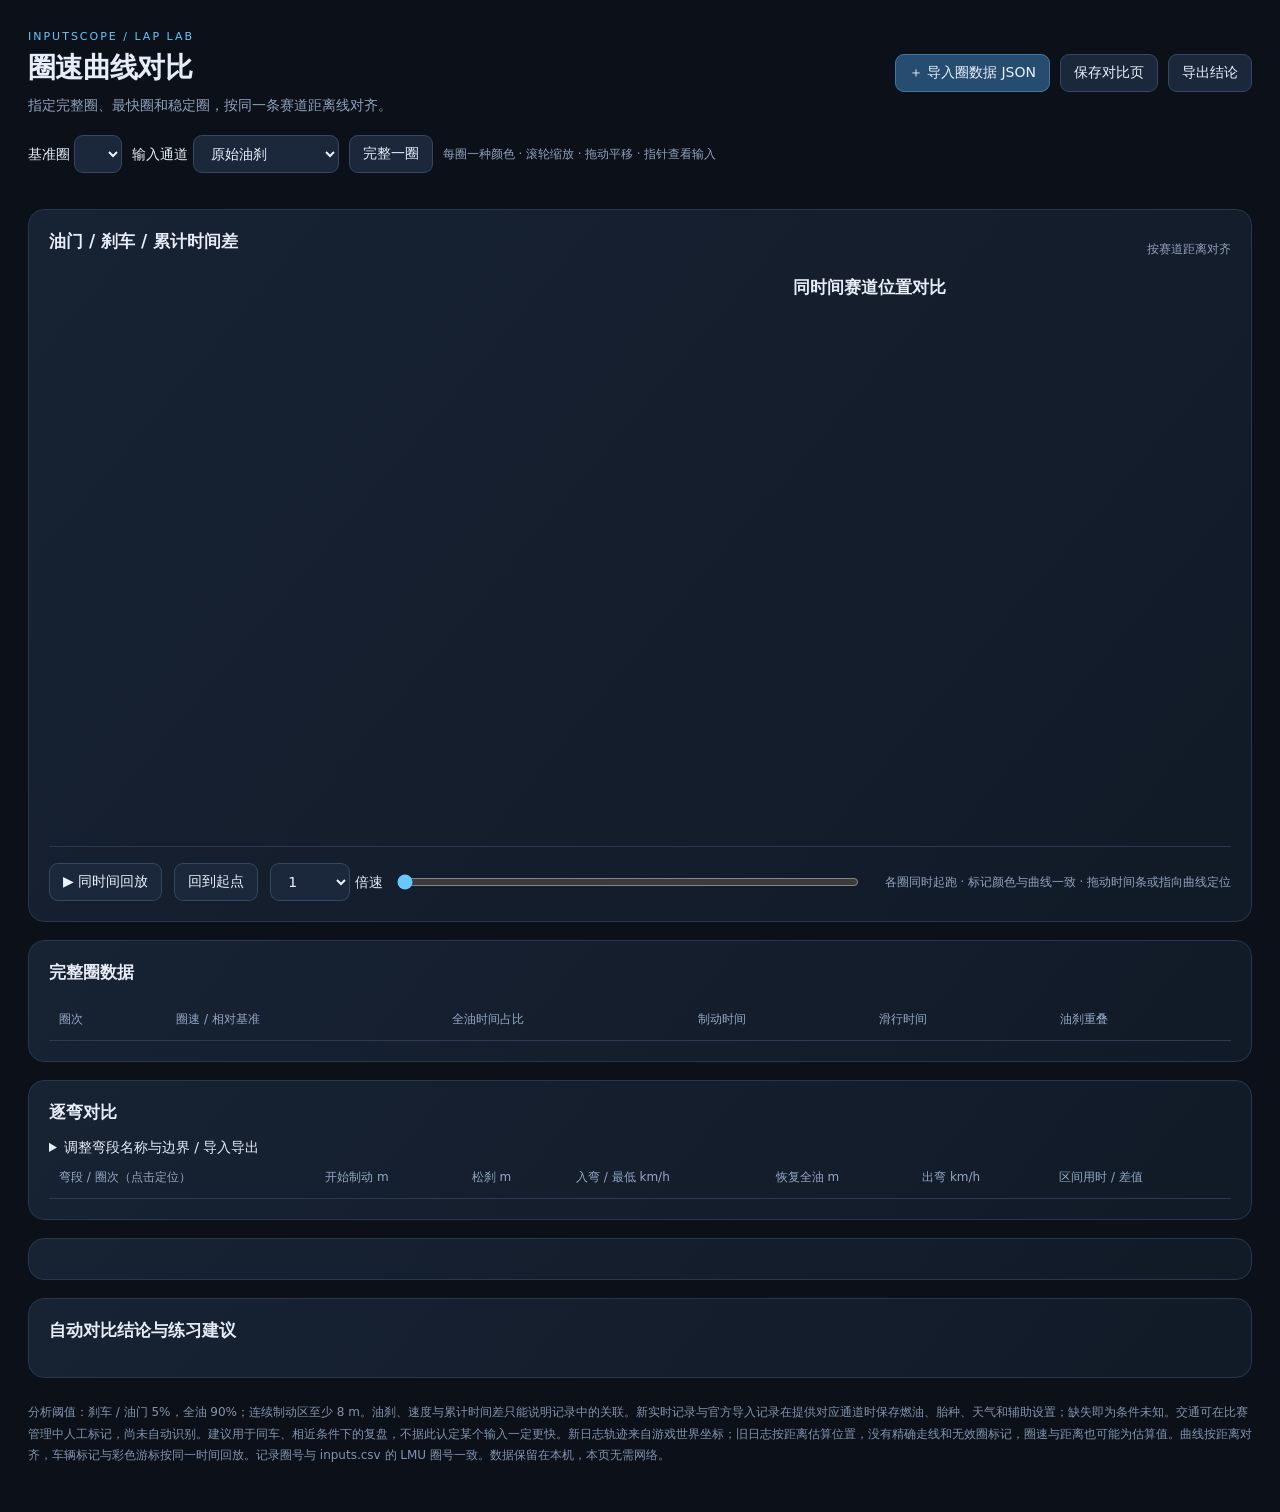
==== src/compare.html @ 3c7f2062 "Prepare standalone LMU StintLab with private local data and one-click setup" ====
<!doctype html>
<html lang="zh-CN">
<meta charset="utf-8"><meta name="viewport" content="width=device-width,initial-scale=1">
<title>InputScope · 圈速曲线对比</title>
<style>
*{box-sizing:border-box}body{margin:0;background:#0b1019;color:#e6edf8;font:14px system-ui,"Microsoft YaHei",sans-serif}main{max-width:1480px;margin:auto;padding:30px 28px 45px}header{display:flex;align-items:center;justify-content:space-between;gap:20px}h1{font-size:28px;letter-spacing:-.7px;margin:6px 0 10px}h2{font-size:17px;margin:0 0 15px}p{line-height:1.8;margin:8px 0}small,.muted{color:#91a2bc}.eyebrow{font-size:11px;letter-spacing:2px;color:#68c4fa}button,select,.file-button{border:1px solid #354761;border-radius:9px;padding:9px 13px;background:#1b283b;color:#eaf2ff;font:inherit;cursor:pointer}button:hover,.file-button:hover{background:#283c55}button:disabled{opacity:.35;cursor:default}.primary{background:#264c70;border-color:#44769f}.actions,.toolbar{display:flex;gap:10px;align-items:center;flex-wrap:wrap}.toolbar{margin-top:20px}input[type=file]{position:absolute;width:1px;height:1px;opacity:0;pointer-events:none}input{accent-color:#67c7ff}.card{border:1px solid #28374b;border-radius:16px;background:linear-gradient(130deg,#172233,#111a27);padding:20px;margin-top:18px}.lap-list{display:grid;grid-template-columns:repeat(auto-fit,minmax(260px,1fr));gap:12px;margin-top:18px}.lap-card{border:1px solid #32425a;background:#141e2d;border-radius:12px;padding:14px;border-left:3px solid var(--lap)}.lap-title{font-size:15px;font-weight:650;display:flex;gap:8px;align-items:center}.lap-time{font-size:27px;font-weight:700;font-variant-numeric:tabular-nums;margin:8px 0}.tag{display:inline-block;border:1px solid #38516b;border-radius:6px;padding:2px 6px;font-size:11px;margin-right:5px}.positive{color:#ffab9c}.negative{color:#70e2bc}.chart-head{display:flex;justify-content:space-between;align-items:center;gap:12px;margin-bottom:8px}canvas{width:100%;height:510px;display:block;touch-action:none}#readout{min-height:42px;line-height:1.8;font-variant-numeric:tabular-nums}.warning{color:#f3c57f;background:#322919;border:1px solid #59452a;border-radius:9px;padding:10px 13px;margin-top:14px;line-height:1.7}.empty{padding:40px;text-align:center;color:#9faec4}table{width:100%;border-collapse:collapse;font-variant-numeric:tabular-nums}td,th{text-align:left;padding:12px 10px;border-bottom:1px solid #2b3b51}th{font-size:12px;color:#94a8c4;font-weight:500}.table-wrap{overflow:auto}.insight{border-left:3px solid var(--lap);padding-left:14px;margin:18px 0}.insight h3{font-size:15px;margin:0 0 8px}.insight li{line-height:1.8;margin:7px 0}footer{color:#8294ad;line-height:1.8;margin-top:24px;font-size:12px}a{color:#78c9fa}@media(max-width:700px){main{padding:18px 12px}header{display:block}h1{font-size:23px}.card{padding:14px}canvas{height:510px}.chart-head{align-items:flex-start}}
.map-calibration input[type=number]{background:#101a28;color:#eef4ff;border:1px solid #344660;border-radius:7px;padding:7px}#reference{max-width:100%}.toolbar>label{max-width:100%;min-width:0}.table-wrap{max-width:100%}</style>
<style>.chart-map{display:grid;grid-template-columns:minmax(0,1.65fr) minmax(300px,1fr);gap:22px}.map-pane h2{margin:0 0 8px}#track-map{height:360px}#map-mode,#map-source{font-size:12px;line-height:1.7;margin:6px 0 12px}#map-source{min-height:44px}.map-row{line-height:1.7;font-size:12px;margin:8px 0;font-variant-numeric:tabular-nums}.replay{display:flex;flex-wrap:wrap;gap:12px;align-items:center;margin-top:18px;padding-top:16px;border-top:1px solid #2a3a51}.replay input{min-width:160px;flex:1}#replay-time{font-variant-numeric:tabular-nums;font-size:12px;color:#a1b5cf}@media(max-width:1000px){.chart-map{grid-template-columns:1fr}}</style>
<main>
<header><div><div class="eyebrow">INPUTSCOPE / LAP LAB</div><h1>圈速曲线对比</h1><div class="muted" id="context">指定完整圈、最快圈和稳定圈，按同一条赛道距离线对齐。</div></div>
<div class="actions"><label class="file-button primary" for="files">＋ 导入圈数据 JSON</label><input id="files" type="file" accept=".json" multiple><button id="save-page">保存对比页</button><button id="save-notes">导出结论</button></div></header>
<div class="toolbar"><label>基准圈 <select id="reference"></select></label><label>输入通道 <select id="channel"><option value="raw">原始油刹</option><option value="filtered">游戏过滤后油刹</option></select></label><button id="reset">完整一圈</button><small>每圈一种颜色 · 滚轮缩放 · 拖动平移 · 指针查看输入</small></div>
<div id="message" role="status"></div><div id="laps" class="lap-list"></div>
<section class="card"><div class="chart-head"><h2>油门 / 刹车 / 累计时间差</h2><small id="axis-note">按赛道距离对齐</small></div><div class="chart-map"><div><canvas id="chart"></canvas><div id="readout" class="muted"></div></div><aside class="map-pane"><h2>同时间赛道位置对比</h2><div id="map-mode" class="muted"></div><canvas id="track-map" aria-label="各圈车辆位置与领先距离"></canvas><div id="map-states"></div><div id="map-source" class="muted"></div></aside></div><div class="replay"><button id="replay-play">▶ 同时间回放</button><button id="replay-start">回到起点</button><label><select id="replay-speed"><option>0.25</option><option>0.5</option><option selected>1</option><option>2</option><option>4</option></select> 倍速</label><input id="replay-seek" type="range" min="0" max="1" value="0" step="0.001"><span id="replay-time"></span><small>各圈同时起跑 · 标记颜色与曲线一致 · 拖动时间条或指向曲线定位</small></div></section>
<section class="card"><h2>完整圈数据</h2><div class="table-wrap"><table><thead><tr><th>圈次</th><th>圈速 / 相对基准</th><th>全油时间占比</th><th>制动时间</th><th>滑行时间</th><th>油刹重叠</th></tr></thead><tbody id="metrics"></tbody></table></div></section>
<section class="card"><h2>逐弯对比</h2><p class="muted" id="corner-source"></p><details><summary>调整弯段名称与边界 / 导入导出</summary><p class="muted">自动编号不是官方弯号。单位为米，按顺序且不重叠，满足 start &lt; apex &lt; end。可改成自己的弯名。</p><textarea id="corner-editor" aria-label="弯段定义 JSON" style="width:100%;height:145px;background:#101a28;color:#dce6f7;border:1px solid #344660;border-radius:8px"></textarea><div class="toolbar"><button id="corner-apply">应用弯段</button><button id="corner-auto">恢复自动识别</button><button id="corner-export">导出弯段</button><label class="file-button" for="corner-file">导入弯段</label><input id="corner-file" type="file" accept=".json"></div><p id="corner-error" class="muted"></p></details><div class="table-wrap"><table><thead><tr><th>弯段 / 圈次（点击定位）</th><th>开始制动 m</th><th>松刹 m</th><th>入弯 / 最低 km/h</th><th>恢复全油 m</th><th>出弯 km/h</th><th>区间用时 / 差值</th></tr></thead><tbody id="corner-metrics"></tbody></table></div></section>
<section class="card" id="vehicle-panel"></section>
<section class="card"><h2>自动对比结论与练习建议</h2><div id="insights"></div></section>
<footer>分析阈值：刹车 / 油门 5%，全油 90%；连续制动区至少 8 m。油刹、速度与累计时间差只能说明记录中的关联。新实时记录与官方导入记录在提供对应通道时保存燃油、胎种、天气和辅助设置；缺失即为条件未知。交通可在比赛管理中人工标记，尚未自动识别。建议用于同车、相近条件下的复盘，不据此认定某个输入一定更快。新日志轨迹来自游戏世界坐标；旧日志按距离估算位置，没有精确走线和无效圈标记，圈速与距离也可能为估算值。曲线按距离对齐，车辆标记与彩色游标按同一时间回放。记录圈号与 inputs.csv 的 LMU 圈号一致。数据保留在本机，本页无需网络。</footer>
</main>
<script>
/*TRACK_VIEW_JS*/
/*VEHICLE_VIEW_JS*/
const initial=/*LAP_DATA*/null;
const palette=['#69b8ff','#ffb86b','#c99aff','#67e3bc','#f28cb3','#f2db73'];
const columns=['distance_m','lap_time_s','throttle','brake','filtered_throttle','filtered_brake','speed_kmh'];
const $=s=>document.querySelector(s),canvas=$('#chart'),ctx=canvas.getContext('2d'),back=document.createElement('canvas'),bg=back.getContext('2d');
let laps=[],chosen=new Set(),referenceId='',left=0,right=1,cursor=null,drag=null,notes='',analysisCache=new Map(),framePending=false;
let replayTime=0,replayMax=1,replayPlaying=false,replayTick=0,cornerDefinitions=null,cornerKey='',cornerSections=[];
const trackView=new InputScopeTrack.View($('#track-map'),$('#map-mode'),$('#map-source'));
const vehicleView=new InputScopeVehicle.View($('#vehicle-panel'),d=>{if(!base())return;replayPlaying=false;$('#replay-play').textContent='▶ 同时间回放';replayTime=valueAt(base(),d)[1];drawCursor()});
const minute=t=>Math.floor(t/60)+':'+(t%60).toFixed(3).padStart(6,'0');
const label=v=>'第 '+v.lap.number+' 圈 · '+v.session.vehicle;
const day=v=>(v.session.started_utc||'未知时间').replace('T',' ').replace(/\.\d+.*$/,' UTC');
function validateLap(v){
 if(!v||v.format!=='inputscope.fastest-lap'||v.version!==1||!v.session||!v.lap||JSON.stringify(v.data_columns)!==JSON.stringify(columns))throw Error('不是支持的 InputScope 圈数据文件');
 if(!Number.isInteger(v.lap.number)||v.lap.number<0||!Number.isInteger(v.lap.sample_count)||v.lap.sample_count<3||!Number.isFinite(v.lap.time_s)||v.lap.time_s<=0||!Number.isFinite(v.lap.track_length_m)||v.lap.track_length_m<=100||!Array.isArray(v.data)||v.data.length<3||v.data.length>2000000)throw Error('圈速、距离或采样数据无效');
 let t=-1,d=-1;
 for(const r of v.data){if(!Array.isArray(r)||r.length!==7||!r.every(Number.isFinite)||r[0]<d||r[1]<=t||r[0]<0||r[0]>v.lap.track_length_m+.1||r[1]>v.lap.time_s+.1||r.slice(2,6).some(x=>x<-.01||x>1.01)||r[6]<0)throw Error('采样值或顺序无效');d=r[0];t=r[1]}
 if(v.data[0][0]>.1||v.data[0][1]>.001||Math.abs(v.data.at(-1)[0]-v.lap.track_length_m)>.1||Math.abs(v.data.at(-1)[1]-v.lap.time_s)>.001)throw Error('缺少完整圈边界');
 if(v.trajectory!=null){const p=v.trajectory;if(JSON.stringify(p.columns)!==JSON.stringify(['lap_time_s','distance_m','world_x_m','world_z_m'])||!Array.isArray(p.points)||p.points.length<3||p.points.length>500000)throw Error('赛道坐标格式无效');let time=-1,distance=-1;for(const r of p.points){if(!Array.isArray(r)||r.length!==4||!r.every(Number.isFinite)||r[0]<=time||r[0]<0||r[0]>v.lap.time_s+.001||r[1]<distance||r[1]<0||r[1]>v.lap.track_length_m+.1||Math.abs(r[2])>(p.source==='gps_mercator_m'?2.1e7:1e7)||Math.abs(r[3])>(p.source==='gps_mercator_m'?2.1e7:1e7))throw Error('赛道坐标或时间顺序无效');time=r[0];distance=r[1]}}
 InputScopeVehicle.validate(v.vehicle_telemetry);
 v.id=String(v.id||v.session.started_utc+':'+v.lap.number);
 for(const k of ['track','vehicle','driver','started_utc'])v.session[k]=String(v.session[k]||'未知').slice(0,200);
 return v;
}
function addLap(v){v=validateLap(v);const old=laps.find(x=>x.id===v.id);if(old)return false;if(laps.length>=6)throw Error('一次最多对比 6 圈；重新打开页面可重选文件');laps.push(v);chosen.add(v.id);return true}
function compatible(a,b){return a.session.track.trim().toLowerCase()===b.session.track.trim().toLowerCase()&&Math.abs(a.lap.track_length_m-b.lap.track_length_m)<=Math.max(30,b.lap.track_length_m*.01)}
function base(){return laps.find(v=>v.id===referenceId)}
function visible(){const b=base();return b?laps.filter(v=>chosen.has(v.id)&&compatible(v,b)):[]}
function color(v){return palette[laps.indexOf(v)%palette.length]}
function valueAtTime(v,t){const data=v.data,target=Math.max(0,Math.min(v.lap.time_s,t));let lo=0,hi=data.length-1;while(lo<hi){const m=(lo+hi)>>1;if(data[m][1]<target)lo=m+1;else hi=m}if(!lo)return data[0];const a=data[lo-1],b=data[lo],f=(target-a[1])/Math.max(1e-9,b[1]-a[1]);return a.map((x,k)=>x+(b[k]-x)*f)}
function valueAt(v,d){
 const data=v.data,L=base()?.lap.track_length_m||v.lap.track_length_m,target=d/L*v.lap.track_length_m;
 let lo=0,hi=data.length-1;while(lo<hi){const m=(lo+hi)>>1;if(data[m][0]<target)lo=m+1;else hi=m}
 if(lo===0)return data[0];const a=data[lo-1],b=data[lo],f=Math.max(0,Math.min(1,(target-a[0])/Math.max(.000001,b[0]-a[0])));
 return a.map((x,k)=>x+(b[k]-x)*f);
}
function metrics(v){
 const offset=$('#channel').value==='raw'?2:4,m={full:0,brake:0,coast:0,overlap:0};
 for(let i=0;i<v.data.length-1;i++){const r=v.data[i],dt=v.data[i+1][1]-r[1];if(r[offset]>=.9)m.full+=dt;if(r[offset+1]>=.05)m.brake+=dt;if(r[offset]<.05&&r[offset+1]<.05)m.coast+=dt;if(r[offset]>=.05&&r[offset+1]>=.05)m.overlap+=dt}
 return m;
}
function grid(v){
 const key=v.id+'|'+referenceId+'|'+$('#channel').value;if(analysisCache.has(key))return analysisCache.get(key);
 const L=base().lap.track_length_m,offset=$('#channel').value==='raw'?2:4,step=Math.max(2,L/12000),points=[];
 for(let d=0;d<L;d+=step){const r=valueAt(v,d);points.push({d:d,t:r[1],throttle:r[offset],brake:r[offset+1],speed:r[6]})}
 const r=valueAt(v,L);points.push({d:L,t:r[1],throttle:r[offset],brake:r[offset+1],speed:r[6]});
 const events=[];let current=null;
 for(let i=0;i<points.length;i++){const p=points[i];if(p.brake>=.05){if(!current)current={start:p.d,end:p.d,peak:p.brake};current.end=p.d;current.peak=Math.max(current.peak,p.brake)}else if(current){if(current.end-current.start>=8){current.release=p.d;current.endIndex=i;events.push(current)}current=null}}
 if(current&&current.end-current.start>=8){current.release=L;current.endIndex=points.length-1;events.push(current)}
 for(let i=0;i<events.length;i++){const e=events[i],limit=events[i+1]?.start||L;e.full=null;
  for(let j=e.endIndex;j<points.length&&points[j].d<limit;j++){if(points[j].throttle>=.9&&j+5<points.length&&points.slice(j,j+6).every(p=>p.throttle>=.9)){e.full=points[j].d;break}}}
 const result={points:points,events:events};analysisCache.set(key,result);return result;
}
function cornerStorageKey(){const b=base();return b?'inputscope.corners.v1.'+b.session.track.toLowerCase()+'.'+Math.round(b.lap.track_length_m):''}
function loadCorners(){const b=base();if(!b){cornerSections=[];return}const key=cornerStorageKey();if(key!==cornerKey){cornerKey=key;cornerDefinitions=null;try{const value=JSON.parse(localStorage.getItem(key));if(value)cornerDefinitions=InputScopeLab.validateCorners(value,b.lap.track_length_m)}catch{}}
 cornerSections=cornerDefinitions||InputScopeLab.corners(b,InputScopeTrack.official(b.session.track,b.lap.track_length_m),grid(b).events);
}
function cornerMeasurement(v,c){return InputScopeLab.measure(v,c,(lap,d)=>[d,...valueAt(lap,d).slice(1)],$('#channel').value==='raw'?2:4)}
function seekDistance(d,c=null){const b=base();if(!b)return;replayPlaying=false;$('#replay-play').textContent='▶ 同时间回放';replayTime=valueAt(b,d)[1];cursor=d;if(c){left=Math.max(0,c.start-15);right=Math.min(b.lap.track_length_m,c.end+15)}trackView.selectedCorner=c;trackView.key='';drawBackground();drawCursor()}
trackView.onSeekDistance=d=>seekDistance(d);
function fillCorners(){const b=base(),table=$('#corner-metrics');table.replaceChildren();$('#corner-editor').value=JSON.stringify(cornerSections.map(({name,start,apex,end})=>({name,start:Math.round(start),apex:Math.round(apex),end:Math.round(end)})),null,2);
 $('#corner-source').textContent=!cornerSections.length?'没有足够的轨迹或制动区信息，可手动定义弯段。':cornerDefinitions?'手动弯段 · 点击行可联动地图和曲线。':cornerSections[0].source==='trajectory'?'按实测走线转向曲率自动识别弯段；起点包含进弯制动，终点为下一弯之间的距离中点。':'按轮廓估算弯段或制动区识别；边界和弯心建议手动校准。';
 if(!b)return;const format=x=>x===null?'—':x.toFixed(0);
 for(const c of cornerSections){const ref=cornerMeasurement(b,c);for(const v of visible()){const m=cornerMeasurement(v,c),tr=document.createElement('tr');tr.style.cursor='pointer';tr.dataset.corner=c.name;tr.title='定位到 '+c.name;tr.onclick=()=>seekDistance(c.apex,c);const texts=[c.name+' · 第 '+v.lap.number+' 圈',format(m.brake),format(m.release),m.entry.toFixed(1)+' / '+m.minimum.toFixed(1),format(m.full),m.exit.toFixed(1),m.time.toFixed(3)+' s / '+(v.id===b.id?'基准':(m.time-ref.time>=0?'+':'')+(m.time-ref.time).toFixed(3)+' s')];texts.forEach((text,i)=>{const td=document.createElement('td');td.textContent=text;if(!i)td.style.color=color(v);tr.append(td)});table.append(tr)}}
}
function applyCorners(value){cornerDefinitions=InputScopeLab.validateCorners(value,base().lap.track_length_m);try{localStorage.setItem(cornerStorageKey(),JSON.stringify(cornerDefinitions))}catch{}refresh();$('#corner-error').textContent='弯段已保存到本机浏览器；导出文件可跨浏览器使用。'}
$('#corner-apply').onclick=()=>{try{applyCorners(JSON.parse($('#corner-editor').value))}catch(e){$('#corner-error').textContent=e.message}};
$('#corner-auto').onclick=()=>{cornerDefinitions=null;try{localStorage.removeItem(cornerStorageKey())}catch{}refresh();$('#corner-error').textContent='已恢复自动弯段'};
$('#corner-export').onclick=()=>download('InputScope_corners.json','application/json',JSON.stringify({format:'inputscope.corners',track:base().session.track,length_m:base().lap.track_length_m,corners:cornerSections.map(({name,start,apex,end})=>({name,start,apex,end}))},null,2));
$('#corner-file').onchange=async e=>{try{const v=JSON.parse(await e.target.files[0].text());if(v.format!=='inputscope.corners'||v.track.toLowerCase()!==base().session.track.toLowerCase()||Math.abs(v.length_m-base().lap.track_length_m)>1)throw Error('弯段文件与当前赛道布局不匹配');applyCorners(v.corners)}catch(error){$('#corner-error').textContent=error.message}e.target.value=''};
function segmentTime(v,a,b){return valueAt(v,b)[1]-valueAt(v,a)[1]}
function compareNotes(v,b){
 const delta=v.lap.time_s-b.lap.time_s,out=[];
 out.push('第 '+v.lap.number+' 圈（'+day(v)+'）相对基准 '+(delta>=0?'慢 ':'快 ')+Math.abs(delta).toFixed(3)+' s。');
 if(v.session.vehicle!==b.session.vehicle){out.push('车辆不同：仅展示曲线与时间差，不生成驾驶改进建议。');return out}
 if(v.lap.lap_invalidated||b.lap.lap_invalidated||v.lap.in_pits||b.lap.in_pits){out.push('至少一圈带有无效或进站标记：仅展示完整记录的曲线、地图和数值差异，不生成驾驶改进建议。');return out}
 if(v.lap.validity!=='verified'||b.lap.validity!=='verified')out.push('至少一圈来自旧记录，游戏有效性未验证；圈速和制动点比较需结合原始复盘。');
 const conditions=[],a=v.native_context?.channels,z=b.native_context?.channels,unknown=[];
 const rules={fuel_l:[2,'起始燃油'],tyre_compound:[0,'胎种'],track_temp_c:[5,'赛道温度'],wetness:[.1,'湿度'],tc_level:[0,'TC 级别'],abs_level:[0,'ABS 级别']};
 for(const [k,[t,label]] of Object.entries(rules)){const x=v.conditions?.[k],y=b.conditions?.[k];if(Number.isFinite(x)&&Number.isFinite(y)){if(Math.abs(x-y)>t)conditions.push(label)}else unknown.push(label)}
 if(a&&z){const first=(c,n)=>c[n]?.data?.[0]?.[1];for(const [name,threshold,label] of [['Fuel Level',2,'起始燃油'],['Track Temperature',5,'赛道温度'],['Minimum Path Wetness',.1,'赛道湿度']]){const x=first(a,name),y=first(z,name);if(Number.isFinite(x)&&Number.isFinite(y)&&Math.abs(x-y)>threshold)conditions.push(label)}for(const name of ['TyresCompound','TCLevel','ABSLevel']){const x=first(a,name),y=first(z,name);if(x!==undefined&&y!==undefined&&x!==y)conditions.push(name)}}
 if(conditions.length){out.push('记录条件存在差异：'+conditions.join(' / ')+'。保留逐弯数值对比，暂不自动推断驾驶改进方向。');return out}
 if(unknown.length)out.push('条件未知：'+unknown.join(' / ')+'；下方建议是待复盘的线索，不能直接归因于操作。');
 if(delta<=.05){out.push(delta<-.05?'这圈比所选基准更快，可将它设为基准再观察其他圈。':'两圈总耗时接近，先检查局部差异与可重复性，不由单圈差异下结论。');return out}
 const L=b.lap.track_length_m,parts=cornerSections.map(c=>({a:c.start,z:c.end,name:c.name,loss:segmentTime(v,c.start,c.end)-segmentTime(b,c.start,c.end)}));
 parts.sort((a,z)=>z.loss-a.loss);
 if(parts[0]?.loss>.03)out.push('最大区间时间损失在 '+parts[0].name+'（'+parts[0].a.toFixed(0)+'–'+parts[0].z.toFixed(0)+' m），较基准多用 '+parts[0].loss.toFixed(3)+' s。边界来自走线识别或手动设置，并非游戏官方分段。');
 const referenceEvents=grid(b).events,events=grid(v).events,used=new Set(),suggestions=[];
 for(const e of referenceEvents){let match=null,index=-1,bestDistance=Infinity;events.forEach((q,i)=>{const distance=Math.abs(q.start-e.start);if(!used.has(i)&&distance<bestDistance&&distance<Math.max(60,L*.035)){match=q;index=i;bestDistance=distance}});
  if(!match)continue;used.add(index);const a=Math.max(0,Math.min(e.start,match.start)-30),z=Math.min(L,Math.max(e.release,match.release,(e.full||0),(match.full||0))+40),loss=segmentTime(v,a,z)-segmentTime(b,a,z);
  if(loss<=.03)continue;
  const early=e.start-match.start,recovery=match.full!==null&&e.full!==null?match.full-e.full:0;
  if(early>10)suggestions.push({loss:loss,text:e.start.toFixed(0)+' m 附近：比基准提前约 '+early.toFixed(0)+' m 刹车，此制动/出弯区间多用 '+loss.toFixed(3)+' s。优先复盘是否过早收油或制动；在相近条件、车辆稳定的前提下再小幅测试制动位置，别直接照抄更晚刹车点。'});
  else if(early< -10)suggestions.push({loss:loss,text:e.start.toFixed(0)+' m 附近：比基准晚约 '+(-early).toFixed(0)+' m 刹车，但该区间仍多用 '+loss.toFixed(3)+' s。检查是否为晚刹牺牲了入弯姿态或出弯回油；晚刹本身不代表更快。'});
  if(recovery>10)suggestions.push({loss:loss,text:e.release.toFixed(0)+' m 后：恢复到 90% 油门比基准晚约 '+recovery.toFixed(0)+' m。对照这一段的出弯姿态、方向与抓地，尝试更连贯地回油，而不是直接更早踩满。'});
 }
 suggestions.sort((a,z)=>z.loss-a.loss);out.push(...suggestions.slice(0,3).map(x=>x.text));
 const own=metrics(v),ref=metrics(b);
 if(own.coast-ref.coast>.3)out.push('全圈滑行时间比基准多 '+(own.coast-ref.coast).toFixed(2)+' s（油门、刹车均低于 5%）。重点检查高损失区间的等待阶段，区分必要稳定车身与可缩短的空档。');
 if(own.overlap-ref.overlap>.3)out.push('油刹重叠比基准多 '+(own.overlap-ref.overlap).toFixed(2)+' s。核对是否有无意识带刹；如果是主动左脚制动，此项不能单独判为错误。');
 if(!suggestions.length&&own.coast-ref.coast<=.3)out.push('当前油刹数据没有形成明确的单一改进指向；先复盘上面的高损失区间，并结合走线、车身姿态和交通再判断。');
 return out;
}
function message(text){$('#message').className=text?'warning':'';$('#message').textContent=text}
function fillList(){
 const ref=$('#reference');ref.replaceChildren();$('#laps').replaceChildren();
 for(const v of laps){const option=document.createElement('option');option.value=v.id;option.textContent=minute(v.lap.time_s)+' · '+label(v)+' · '+day(v);ref.append(option);
  const card=document.createElement('div');card.className='lap-card';card.style.setProperty('--lap',color(v));
  const title=document.createElement('label');title.className='lap-title';const checkbox=document.createElement('input');checkbox.type='checkbox';checkbox.checked=chosen.has(v.id);checkbox.onchange=()=>{if(checkbox.checked)chosen.add(v.id);else if(v.id===referenceId){checkbox.checked=true;return}else chosen.delete(v.id);refresh()};title.append(checkbox,document.createTextNode(label(v)));
  const time=document.createElement('div');time.className='lap-time';time.style.color=color(v);time.textContent=minute(v.lap.time_s);
  const details=document.createElement('div');details.className='muted';details.textContent=v.session.track+' · '+v.session.driver+' · '+day(v);
  const validity=document.createElement('p');validity.className='muted';validity.textContent=(v.lap.lap_invalidated||v.lap.in_pits?'完整记录 / '+[v.lap.lap_invalidated?'无效标记':'',v.lap.in_pits?'进站标记':''].filter(Boolean).join(' / '):v.lap.validity==='verified'?'已记录有效性 / 无进站':v.native_context?'官方日志：有效性未验证':'旧日志：有效性未验证')+' · '+v.lap.sample_count.toLocaleString()+' 样本';
  if(v.reference_kind==='selected'){const tag=document.createElement('p');tag.className='muted';tag.textContent='指定完整圈 · 第 '+v.lap.number+' 圈';card.append(tag)}
  if(v.native_context){const context=document.createElement('p');context.className='muted';context.textContent='官方日志附加通道：'+Object.keys(v.native_context.channels||{}).join(' / ');card.append(context)}if(v.reference_kind==='stable'){const t=document.createElement('p');t.className='muted';t.textContent='典型稳定圈 · '+v.stability.count+' 圈 · σ '+v.stability.std.toFixed(3)+' s';card.append(t)}if(v.actions){const t=document.createElement('p');t.className='muted';const a=v.actions[$('#channel').value];t.textContent='松刹 '+(a.brake_release_pct_s?.toFixed(1)||'—')+' %/s · 转向修正 '+a.steering_corrections+' · 收油 '+a.throttle_lifts;card.append(t)}card.append(title,time,details,validity);$('#laps').append(card);
 }
 ref.value=referenceId;
}
function refresh(resetRange=false){
 const b=base();$('#save-page').disabled=!laps.length;$('#save-notes').disabled=!laps.length;
 if(!b){$('#metrics').replaceChildren();$('#insights').textContent='导入至少一圈查看单圈数据，导入两圈同赛道、同车辆的完整圈后自动生成对比结论。';$('#readout').textContent='暂时没有可比较的完整圈。';message(initial?.status==='no_complete_lap'?'该场次没有可导出的完整有效圈；残缺圈、无效圈、进站圈不会替代最快圈。':'');notes='';setupReplay(true);drawBackground();return}
 chosen.add(b.id);loadCorners();if(resetRange){left=0;right=b.lap.track_length_m;cursor=null}fillList();
 const active=visible(),warnings=[];
 if(laps.some(v=>chosen.has(v.id)&&!compatible(v,b)))warnings.push('不同赛道或圈长差异过大：相应圈已从本次图表与分析中排除。');
 if(active.some(v=>v.session.vehicle!==b.session.vehicle))warnings.push('包含不同车辆：可以查看曲线，但不生成跨车型驾驶建议。');
 if(active.some(v=>v.lap.validity!=='verified'))warnings.push('旧日志圈的游戏有效性未验证，边界圈速为近似值。');
 if(active.some(v=>v.lap.validity==='verified'&&v.lap.timing_source!=='game_lap_start'))warnings.push('圈边界计时为采样估算，并非游戏官方圈速。');
 const estimated=active.some(v=>v.lap.distance_source!=='game_track_length');
 if(estimated)warnings.push('距离来自旧日志估算：按全圈比例对齐起终点，制动点米数为近似值。');
 message(warnings.join(' '));$('#context').textContent=b.session.track+' · 基准 '+label(b)+' · '+minute(b.lap.time_s);$('#axis-note').textContent=(estimated?'估算距离 / ':'赛道距离 / ')+b.lap.track_length_m.toFixed(0)+' m';
 $('#metrics').replaceChildren();$('#insights').replaceChildren();
 const report=['INPUTSCOPE 圈速对比',b.session.track+' / '+b.session.vehicle,'基准：'+label(b)+' / '+day(b)+' / '+minute(b.lap.time_s),...warnings];
 for(const v of active){const m=metrics(v),delta=v.lap.time_s-b.lap.time_s,tr=document.createElement('tr');
  const values=[label(v)+' · '+day(v),minute(v.lap.time_s)+' / '+(v.id===b.id?'基准':(delta>=0?'+':'')+delta.toFixed(3)+' s'),(m.full/v.lap.time_s*100).toFixed(1)+'%',m.brake.toFixed(2)+' s',m.coast.toFixed(2)+' s',m.overlap.toFixed(2)+' s'];
  values.forEach((text,i)=>{const td=document.createElement('td');td.textContent=text;if(i===0)td.style.color=color(v);tr.append(td)});$('#metrics').append(tr);
  if(v.id===b.id)continue;const block=document.createElement('div');block.className='insight';block.style.setProperty('--lap',color(v));const h=document.createElement('h3');h.textContent=label(v)+' / '+day(v);const ul=document.createElement('ul'),conclusions=compareNotes(v,b);conclusions.forEach(text=>{const li=document.createElement('li');li.textContent=text;ul.append(li)});block.append(h,ul);$('#insights').append(block);report.push('',h.textContent,...conclusions);
 }
 if(active.length===1){const m=metrics(b);$('#insights').textContent='已提取第 '+b.lap.number+' 圈：全油 '+(m.full/b.lap.time_s*100).toFixed(1)+'%，制动 '+m.brake.toFixed(2)+' s，滑行 '+m.coast.toFixed(2)+' s。再导入一场兼容记录即可自动对比；只有单圈时不推断最佳制动点。';report.push($('#insights').textContent)}
 report.push('','以上为输入与计时数据的关联分析。燃油、轮胎、天气仅在官方导入日志提供对应通道时可查，交通仍未记录；坐标轨迹只在新日志中可用，旧日志位置为距离映射估算。');notes=report.join('\n');fillCorners();setupReplay(resetRange);drawBackground();
}
function drawBackground(){
 const w=Math.max(300,canvas.clientWidth),h=510,dpr=devicePixelRatio||1;canvas.width=back.width=Math.round(w*dpr);canvas.height=back.height=h*dpr;bg.setTransform(dpr,0,0,dpr,0,0);bg.fillStyle='#101a28';bg.fillRect(0,0,w,h);bg.font='12px system-ui';
 const b=base();if(!b){bg.fillStyle='#8ea3bd';bg.fillText('导入完整圈文件后，曲线将在这里显示。',35,70);drawCursor();return}
 const x0=60,x1=w-20,range=right-left,active=visible();
 for(const lane of [0,1]){const top=30+lane*170,bottom=top+120;bg.fillStyle='#bbcbdf';bg.fillText(lane===0?'THROTTLE / 油门':'BRAKE / 刹车',x0,top-10);
  for(const percent of [0,50,100]){const y=bottom-percent/100*120;bg.strokeStyle='#24354b';bg.beginPath();bg.moveTo(x0,y);bg.lineTo(x1,y);bg.stroke();bg.fillStyle='#8397b2';bg.fillText(percent+'%',15,y+4)}
  for(const v of active){const offset=($('#channel').value==='raw'?2:4)+lane,L=b.lap.track_length_m,scale=L/v.lap.track_length_m;bg.strokeStyle=color(v);bg.lineWidth=v.id===b.id?2:1.6;bg.beginPath();let lastBucket=-Infinity,min=0,max=0,first=true;
   const emit=()=>{const x=x0+lastBucket;if(first){bg.moveTo(x,bottom-min*120);first=false}else bg.lineTo(x,bottom-min*120);bg.lineTo(x,bottom-max*120)};
   for(const r of v.data){const d=r[0]*scale;if(d<left)continue;if(d>right)break;const bucket=Math.floor((d-left)/range*(x1-x0)),value=Math.max(0,Math.min(1,r[offset]));if(bucket!==lastBucket){if(lastBucket!==-Infinity)emit();lastBucket=bucket;min=max=value}else{min=Math.min(min,value);max=Math.max(max,value)}}if(lastBucket!==-Infinity)emit();bg.stroke();
  }
 }
 let maxDelta=.1;for(const v of active){for(const p of grid(v).points)maxDelta=Math.max(maxDelta,Math.abs(p.t-valueAt(b,p.d)[1]))}
 const mid=435,half=35;bg.fillStyle='#b8c9e0';bg.fillText('累计时间差 / 正值较慢',x0,380);bg.strokeStyle='#2d415b';bg.beginPath();bg.moveTo(x0,mid);bg.lineTo(x1,mid);bg.stroke();bg.fillStyle='#8397b2';bg.fillText('+'+maxDelta.toFixed(2)+'s',4,402);bg.fillText('0',35,439);bg.fillText('-'+maxDelta.toFixed(2)+'s',4,473);
 for(const v of active){bg.strokeStyle=color(v);bg.lineWidth=1.6;bg.beginPath();let begun=false;for(const p of grid(v).points){if(p.d<left||p.d>right)continue;const x=x0+(p.d-left)/range*(x1-x0),y=mid-(p.t-valueAt(b,p.d)[1])/maxDelta*half;if(!begun){bg.moveTo(x,y);begun=true}else bg.lineTo(x,y)}bg.stroke()}
 bg.fillStyle='#8397b2';for(let i=0;i<6;i++){const d=left+range*i/5,text=d.toFixed(0)+' m';bg.fillText(text,Math.min(w-bg.measureText(text).width-4,x0+(x1-x0)*i/5-14),500)}drawCursor();
}
function drawCursor(){ctx.setTransform(1,0,0,1,0,0);ctx.drawImage(back,0,0);const b=base();if(!b){renderPositions();return}const dpr=devicePixelRatio||1,w=canvas.clientWidth;ctx.setTransform(dpr,0,0,dpr,0,0);
 const read=$('#readout');read.replaceChildren(document.createTextNode('同一起跑后 '+replayTime.toFixed(3)+' s'));
 for(const v of visible()){const r=valueAtTime(v,replayTime),o=$('#channel').value==='raw'?2:4,d=r[0]/v.lap.track_length_m*b.lap.track_length_m,x=60+(d-left)/(right-left)*(w-80);if(d>=left&&d<=right){ctx.strokeStyle=color(v)+'99';ctx.lineWidth=1;ctx.setLineDash([4,4]);ctx.beginPath();ctx.moveTo(x,22);ctx.lineTo(x,477);ctx.stroke();ctx.setLineDash([])}const span=document.createElement('span');span.style.color=color(v);span.textContent='　● 第 '+v.lap.number+' 圈 '+minute(r[1])+' · 油门 '+(r[o]*100).toFixed(1)+'% · 刹车 '+(r[o+1]*100).toFixed(1)+'% · '+r[6].toFixed(1)+' km/h';read.append(span)}renderPositions();
}
function cursorFrame(){if(framePending)return;framePending=true;requestAnimationFrame(()=>{framePending=false;drawCursor()})}
canvas.onpointerdown=e=>{if(!base())return;drag=[e.clientX,left,right];canvas.setPointerCapture(e.pointerId)};
canvas.onpointerup=()=>drag=null;
canvas.onpointermove=e=>{if(!base())return;const L=base().lap.track_length_m;if(drag){const shift=(e.clientX-drag[0])/(canvas.clientWidth-80)*(drag[2]-drag[1]);left=Math.max(0,Math.min(L-(drag[2]-drag[1]),drag[1]-shift));right=left+drag[2]-drag[1];drawBackground()}else{replayPlaying=false;$('#replay-play').textContent='▶ 同时间回放';cursor=Math.max(left,Math.min(right,left+(e.offsetX-60)/(canvas.clientWidth-80)*(right-left)));replayTime=valueAt(base(),cursor)[1];cursorFrame()}};
canvas.addEventListener('wheel',e=>{if(!base())return;e.preventDefault();const L=base().lap.track_length_m,f=Math.max(0,Math.min(1,(e.offsetX-60)/(canvas.clientWidth-80))),d=left+f*(right-left),span=Math.max(20,Math.min(L,(right-left)*Math.exp(e.deltaY*.0015)));left=Math.max(0,Math.min(L-span,d-f*span));right=left+span;drawBackground()},{passive:false});
$('#reference').onchange=()=>{referenceId=$('#reference').value;analysisCache.clear();refresh(true)};
$('#channel').onchange=()=>refresh();
$('#reset').onclick=()=>refresh(true);
$('#files').onchange=async e=>{const errors=[];for(const file of e.target.files){try{if(file.size>100*1024*1024)throw Error('文件超过 100 MB');addLap(JSON.parse(await file.text()))}catch(error){errors.push(file.name+'：'+error.message)}}if(!referenceId&&laps.length)referenceId=laps.reduce((a,b)=>a.lap.time_s<b.lap.time_s?a:b).id;analysisCache.clear();refresh(true);if(errors.length)message(errors.join('；'));e.target.value=''};
function download(name,type,text){const url=URL.createObjectURL(new Blob([text],{type:type})),a=document.createElement('a');a.href=url;a.download=name;a.click();setTimeout(()=>URL.revokeObjectURL(url),2000)}
$('#save-notes').onclick=()=>download('InputScope_圈速对比结论.txt','text/plain;charset=utf-8',notes);
$('#save-page').onclick=()=>{const clone=document.documentElement.cloneNode(true);clone.querySelectorAll('.map-navigation,.map-calibration').forEach(n=>n.remove());const script=clone.querySelector('script'),payload=JSON.stringify({laps:visible(),status:'saved',reference_id:referenceId,channel:$('#channel').value,replay_time_s:replayTime,map_calibration:trackView.exportState(),corner_definitions:cornerDefinitions}).replace(/</g,'\\u003c');script.textContent=script.textContent.replace(/const initial=.*?;\n/,()=> 'const initial='+payload+';\n');download('InputScope_圈速对比.html','text/html;charset=utf-8','<!doctype html>'+clone.outerHTML)};
window.onresize=drawBackground;
function setupReplay(reset=false){const b=base(),active=visible();replayMax=Math.max(1,...active.map(v=>v.lap.time_s));if(reset){replayTime=0;replayPlaying=false;$('#replay-play').textContent='▶ 同时间回放'}replayTime=Math.min(replayTime,replayMax);$('#replay-seek').max=replayMax;$('#replay-play').disabled=!b;$('#replay-start').disabled=!b;$('#replay-seek').disabled=!b;$('#map-states').replaceChildren();for(const v of active){const row=document.createElement('div');row.className='map-row';row.dataset.id=v.id;row.style.color=color(v);$('#map-states').append(row)}
 vehicleView.setEntries(b?[b,...active.filter(v=>v.id!==b.id)].map(v=>({id:v.id,label:'第 '+v.lap.number+' 圈 · '+v.session.vehicle,color:color(v),duration:v.lap.time_s,bundle:v.vehicle_telemetry,project:t=>valueAtTime(v,Math.max(0,Math.min(v.lap.time_s,t)))[0]/v.lap.track_length_m*b.lap.track_length_m})):[]);
 const ordered=b?[b,...active.filter(v=>v.id!==b.id)]:[];trackView.setEntries(ordered.map(v=>({id:v.id,title:'第 '+v.lap.number+' 圈',color:color(v),length:v.lap.track_length_m,duration:v.lap.time_s,points:v.trajectory?.points||[],coordinateSource:v.trajectory?.source||'recorded_world_xz'})),b?.session.track||'',b?.lap.track_length_m||1)}
function renderPositions(){const b=base(),active=visible();if(!b){trackView.draw([]);vehicleView.draw(0,[0,1]);$('#replay-time').textContent='暂无回放数据';return}const state=active.map(v=>({id:v.id,t:replayTime,d:valueAtTime(v,replayTime)[0]})),positions=trackView.draw(state),refDistance=valueAtTime(b,replayTime)[0];for(const [i,v] of active.entries()){const d=state[i].d/v.lap.track_length_m*b.lap.track_length_m,gap=d-refDistance,kind=positions[i]?.kind,source=kind==='recorded'?'实测':kind==='unknown'?'坐标缺口':'估算',relative=v.id===b.id?'基准':(gap>=0?'领先基准 ':'落后基准 ')+Math.abs(gap).toFixed(1)+' m',node=[...$('#map-states').children].find(n=>n.dataset.id===v.id);if(node)node.textContent=(i+1)+' · 第 '+v.lap.number+' 圈 · '+d.toFixed(1)+' m · '+relative+' · '+source+(replayTime>=v.lap.time_s?' · 已完成':'')}vehicleView.draw(replayTime,[left,right]);$('#replay-seek').value=replayTime;$('#replay-time').textContent=replayTime.toFixed(3)+' / '+replayMax.toFixed(3)+' s';}
$('#replay-seek').oninput=()=>{replayPlaying=false;$('#replay-play').textContent='▶ 同时间回放';replayTime=Number($('#replay-seek').value);drawCursor()};
$('#replay-start').onclick=()=>{replayPlaying=false;replayTime=0;$('#replay-play').textContent='▶ 同时间回放';drawCursor()};
$('#replay-play').onclick=()=>{if(!replayPlaying&&replayTime>=replayMax)replayTime=0;replayPlaying=!replayPlaying;replayTick=performance.now();$('#replay-play').textContent=replayPlaying?'❚❚ 暂停':'▶ 同时间回放'};
function replayFrame(now){if(replayPlaying){replayTime=Math.min(replayMax,replayTime+Math.min(.25,(now-replayTick)/1000)*Number($('#replay-speed').value));if(replayTime>=replayMax){replayPlaying=false;$('#replay-play').textContent='▶ 同时间回放'}drawCursor()}replayTick=now;requestAnimationFrame(replayFrame)}
try{for(const v of initial?.laps||[])addLap(v);if(laps.length)referenceId=laps.some(v=>v.id===initial?.reference_id)?initial.reference_id:laps.reduce((a,b)=>a.lap.time_s<b.lap.time_s?a:b).id;$('#channel').value=initial?.channel==='filtered'?'filtered':'raw';refresh(true);if(initial?.corner_definitions){applyCorners(initial.corner_definitions)}if(initial?.map_calibration){trackView.restoreState(initial.map_calibration)}if(Number.isFinite(initial?.replay_time_s)){replayTime=Math.max(0,Math.min(replayMax,initial.replay_time_s));drawCursor()}}catch(error){message('无法读取内嵌圈数据：'+error.message)}
requestAnimationFrame(replayFrame);
</script>
</html>
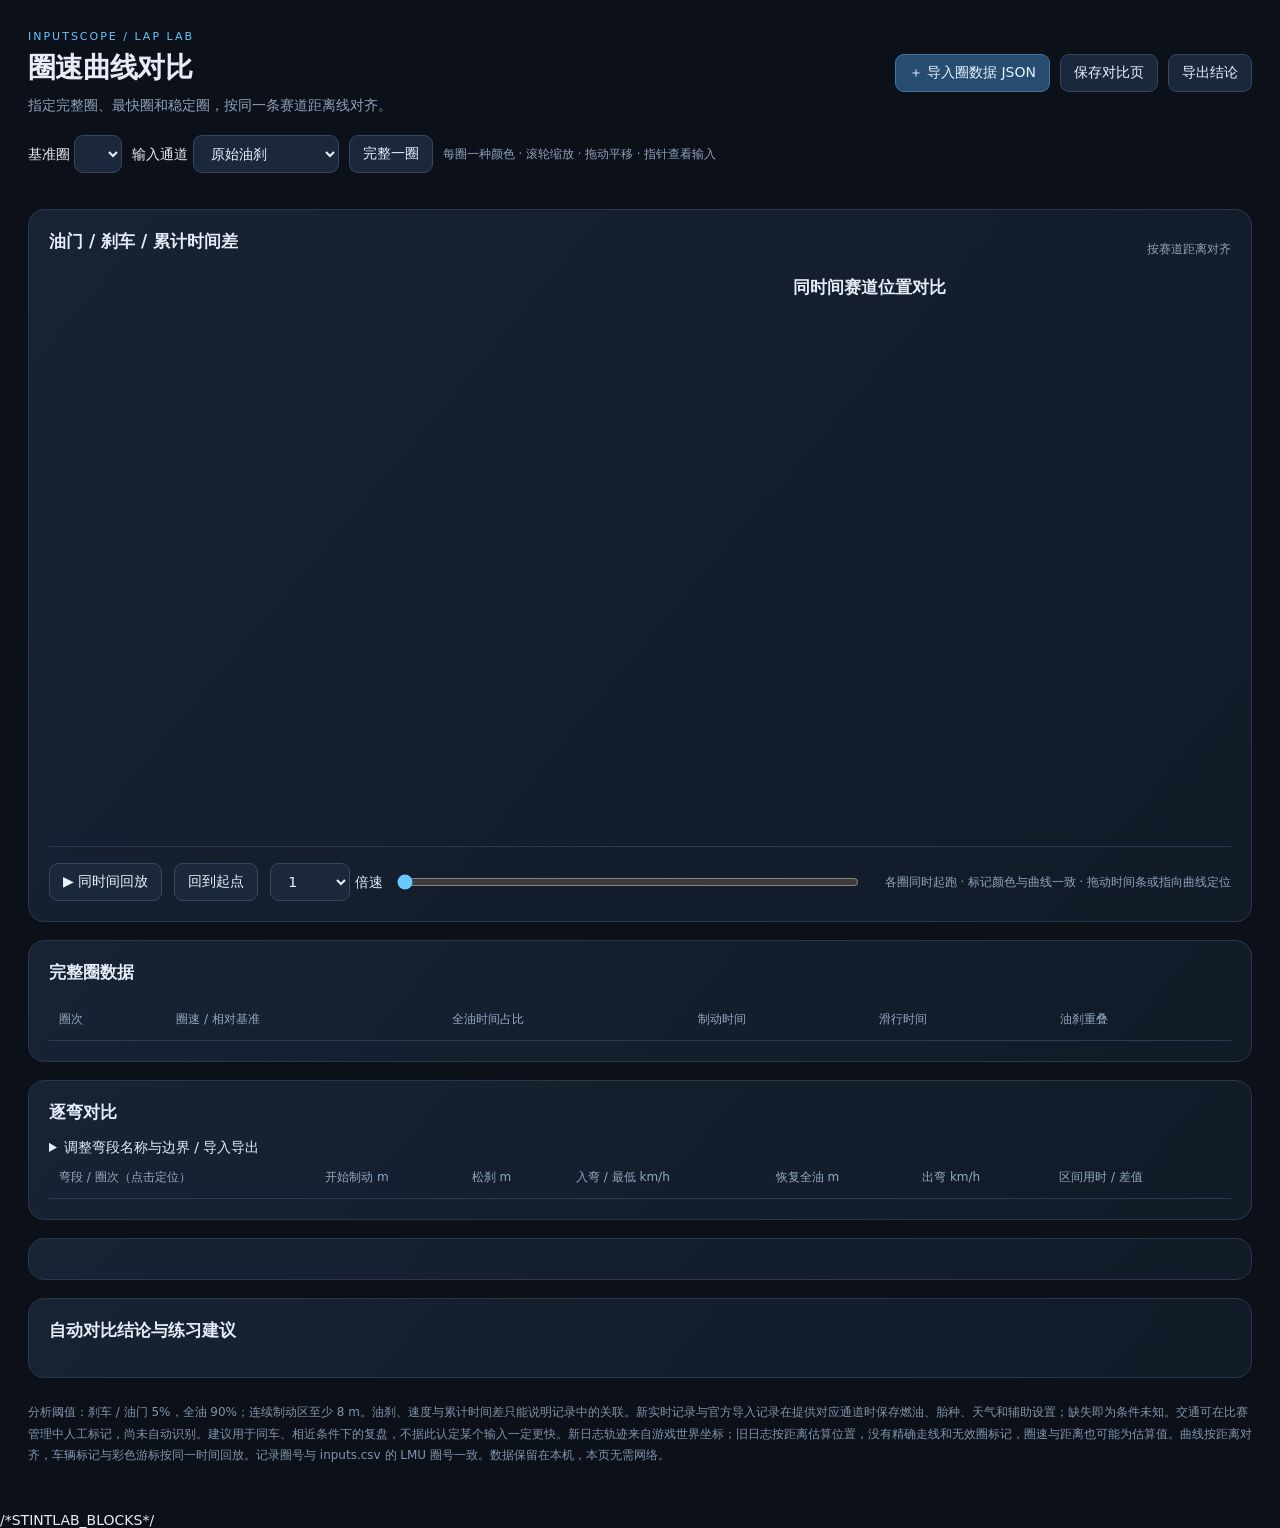
==== commit cb128944: "Reduce telemetry memory and compress standalone race reports" ====
--- a/src/compare.html
+++ b/src/compare.html
@@ -18,7 +18,9 @@
 <section class="card"><h2>自动对比结论与练习建议</h2><div id="insights"></div></section>
 <footer>分析阈值：刹车 / 油门 5%，全油 90%；连续制动区至少 8 m。油刹、速度与累计时间差只能说明记录中的关联。新实时记录与官方导入记录在提供对应通道时保存燃油、胎种、天气和辅助设置；缺失即为条件未知。交通可在比赛管理中人工标记，尚未自动识别。建议用于同车、相近条件下的复盘，不据此认定某个输入一定更快。新日志轨迹来自游戏世界坐标；旧日志按距离估算位置，没有精确走线和无效圈标记，圈速与距离也可能为估算值。曲线按距离对齐，车辆标记与彩色游标按同一时间回放。记录圈号与 inputs.csv 的 LMU 圈号一致。数据保留在本机，本页无需网络。</footer>
 </main>
-<script>
+/*STINTLAB_BLOCKS*/
+<script type="module" data-stintlab-main>
+/*DATA_VIEW_JS*/
 /*TRACK_VIEW_JS*/
 /*VEHICLE_VIEW_JS*/
 const initial=/*LAP_DATA*/null;
@@ -190,7 +192,7 @@
 $('#files').onchange=async e=>{const errors=[];for(const file of e.target.files){try{if(file.size>100*1024*1024)throw Error('文件超过 100 MB');addLap(JSON.parse(await file.text()))}catch(error){errors.push(file.name+'：'+error.message)}}if(!referenceId&&laps.length)referenceId=laps.reduce((a,b)=>a.lap.time_s<b.lap.time_s?a:b).id;analysisCache.clear();refresh(true);if(errors.length)message(errors.join('；'));e.target.value=''};
 function download(name,type,text){const url=URL.createObjectURL(new Blob([text],{type:type})),a=document.createElement('a');a.href=url;a.download=name;a.click();setTimeout(()=>URL.revokeObjectURL(url),2000)}
 $('#save-notes').onclick=()=>download('InputScope_圈速对比结论.txt','text/plain;charset=utf-8',notes);
-$('#save-page').onclick=()=>{const clone=document.documentElement.cloneNode(true);clone.querySelectorAll('.map-navigation,.map-calibration').forEach(n=>n.remove());const script=clone.querySelector('script'),payload=JSON.stringify({laps:visible(),status:'saved',reference_id:referenceId,channel:$('#channel').value,replay_time_s:replayTime,map_calibration:trackView.exportState(),corner_definitions:cornerDefinitions}).replace(/</g,'\\u003c');script.textContent=script.textContent.replace(/const initial=.*?;\n/,()=> 'const initial='+payload+';\n');download('InputScope_圈速对比.html','text/html;charset=utf-8','<!doctype html>'+clone.outerHTML)};
+$('#save-page').onclick=async()=>{try{const clone=document.documentElement.cloneNode(true);clone.querySelectorAll('.map-navigation,.map-calibration').forEach(n=>n.remove());const script=clone.querySelector('script[data-stintlab-main]'),payload={laps:visible(),status:'saved',reference_id:referenceId,channel:$('#channel').value,replay_time_s:replayTime,map_calibration:trackView.exportState(),corner_definitions:cornerDefinitions};const block=await StintLabData.jsonNode('stintlab-laps',payload);script.textContent=script.textContent.replace(/const initial=.*?;\n/,()=> 'const initial=await StintLabData.jsonBlock("stintlab-laps");\n');script.before(block);download('InputScope_圈速对比.html','text/html;charset=utf-8','<!doctype html>'+clone.outerHTML)}catch(error){message('保存失败：'+error.message)}};
 window.onresize=drawBackground;
 function setupReplay(reset=false){const b=base(),active=visible();replayMax=Math.max(1,...active.map(v=>v.lap.time_s));if(reset){replayTime=0;replayPlaying=false;$('#replay-play').textContent='▶ 同时间回放'}replayTime=Math.min(replayTime,replayMax);$('#replay-seek').max=replayMax;$('#replay-play').disabled=!b;$('#replay-start').disabled=!b;$('#replay-seek').disabled=!b;$('#map-states').replaceChildren();for(const v of active){const row=document.createElement('div');row.className='map-row';row.dataset.id=v.id;row.style.color=color(v);$('#map-states').append(row)}
  vehicleView.setEntries(b?[b,...active.filter(v=>v.id!==b.id)].map(v=>({id:v.id,label:'第 '+v.lap.number+' 圈 · '+v.session.vehicle,color:color(v),duration:v.lap.time_s,bundle:v.vehicle_telemetry,project:t=>valueAtTime(v,Math.max(0,Math.min(v.lap.time_s,t)))[0]/v.lap.track_length_m*b.lap.track_length_m})):[]);
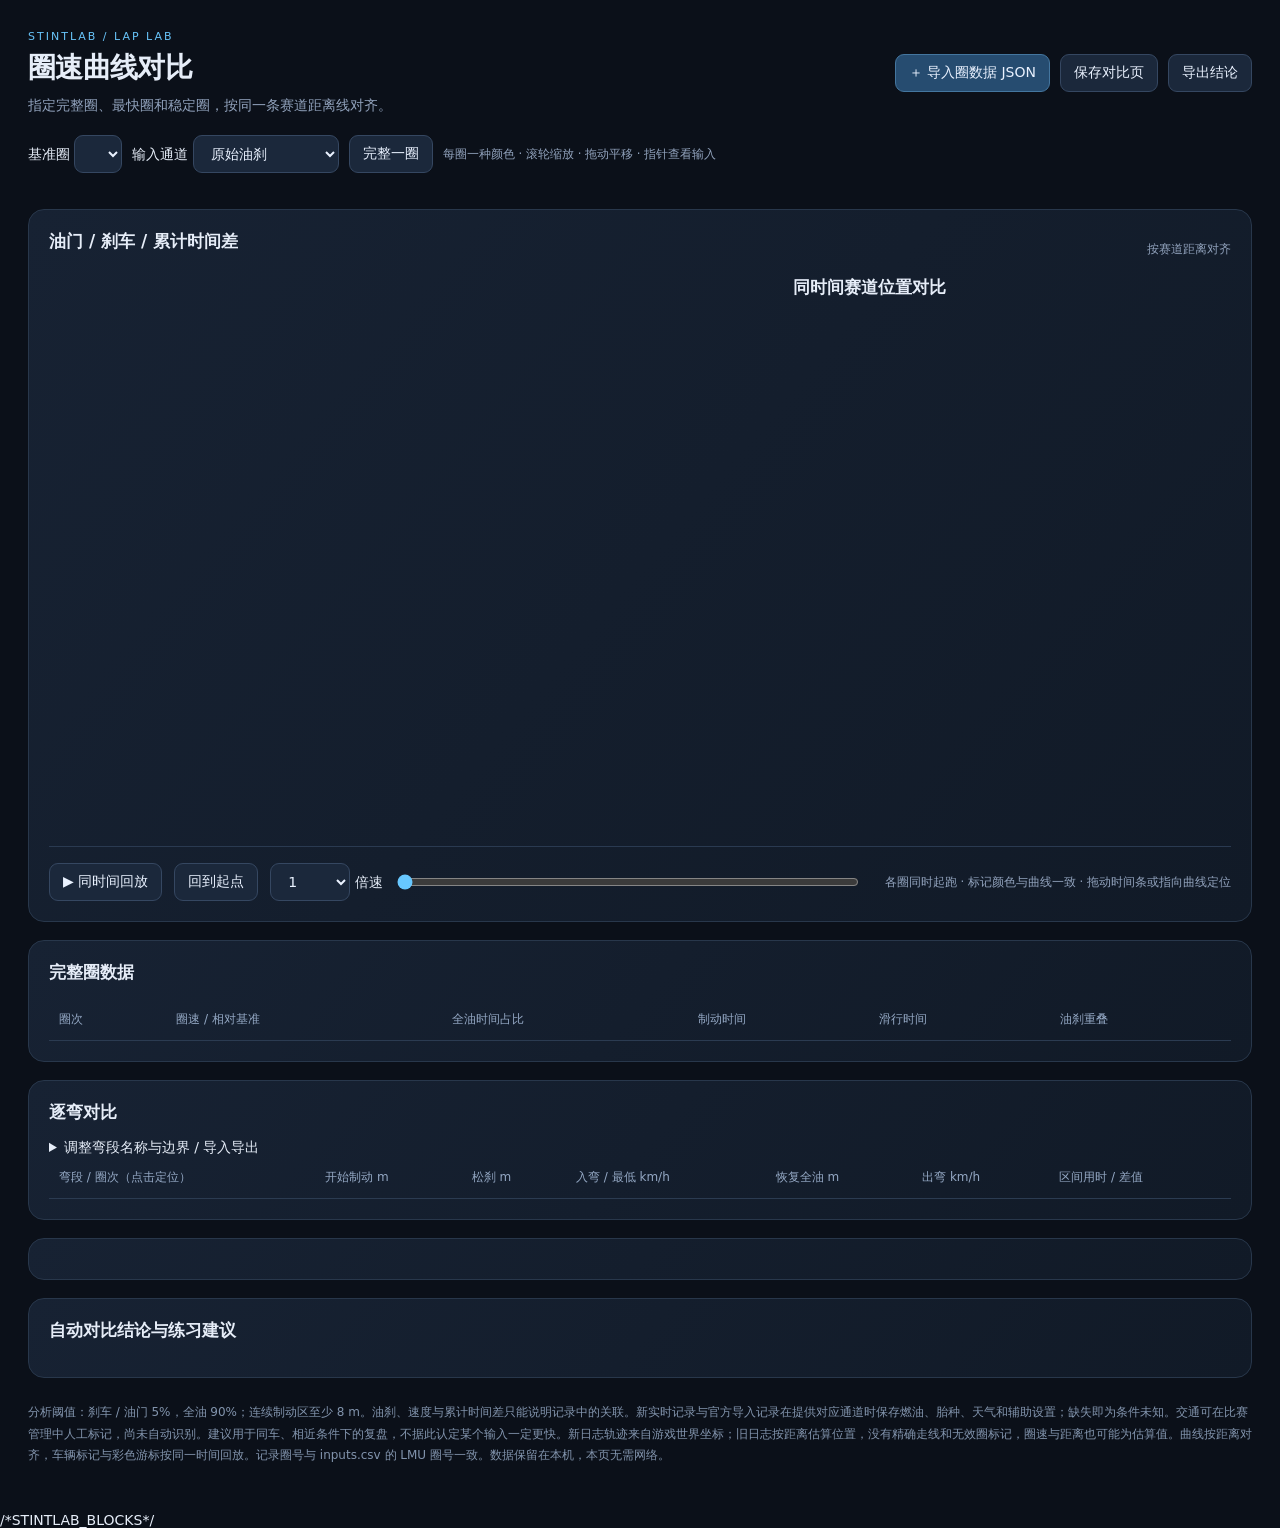
==== commit 4476081c: "Add dual industrial themes and smooth virtual session list" ====
--- a/src/compare.html
+++ b/src/compare.html
@@ -1,13 +1,14 @@
 <!doctype html>
 <html lang="zh-CN">
 <meta charset="utf-8"><meta name="viewport" content="width=device-width,initial-scale=1">
-<title>InputScope · 圈速曲线对比</title>
+<title>StintLab · 圈速曲线对比</title>
+<script>/*INTERFACE_THEME_JS*/</script>
 <style>
 *{box-sizing:border-box}body{margin:0;background:#0b1019;color:#e6edf8;font:14px system-ui,"Microsoft YaHei",sans-serif}main{max-width:1480px;margin:auto;padding:30px 28px 45px}header{display:flex;align-items:center;justify-content:space-between;gap:20px}h1{font-size:28px;letter-spacing:-.7px;margin:6px 0 10px}h2{font-size:17px;margin:0 0 15px}p{line-height:1.8;margin:8px 0}small,.muted{color:#91a2bc}.eyebrow{font-size:11px;letter-spacing:2px;color:#68c4fa}button,select,.file-button{border:1px solid #354761;border-radius:9px;padding:9px 13px;background:#1b283b;color:#eaf2ff;font:inherit;cursor:pointer}button:hover,.file-button:hover{background:#283c55}button:disabled{opacity:.35;cursor:default}.primary{background:#264c70;border-color:#44769f}.actions,.toolbar{display:flex;gap:10px;align-items:center;flex-wrap:wrap}.toolbar{margin-top:20px}input[type=file]{position:absolute;width:1px;height:1px;opacity:0;pointer-events:none}input{accent-color:#67c7ff}.card{border:1px solid #28374b;border-radius:16px;background:linear-gradient(130deg,#172233,#111a27);padding:20px;margin-top:18px}.lap-list{display:grid;grid-template-columns:repeat(auto-fit,minmax(260px,1fr));gap:12px;margin-top:18px}.lap-card{border:1px solid #32425a;background:#141e2d;border-radius:12px;padding:14px;border-left:3px solid var(--lap)}.lap-title{font-size:15px;font-weight:650;display:flex;gap:8px;align-items:center}.lap-time{font-size:27px;font-weight:700;font-variant-numeric:tabular-nums;margin:8px 0}.tag{display:inline-block;border:1px solid #38516b;border-radius:6px;padding:2px 6px;font-size:11px;margin-right:5px}.positive{color:#ffab9c}.negative{color:#70e2bc}.chart-head{display:flex;justify-content:space-between;align-items:center;gap:12px;margin-bottom:8px}canvas{width:100%;height:510px;display:block;touch-action:none}#readout{min-height:42px;line-height:1.8;font-variant-numeric:tabular-nums}.warning{color:#f3c57f;background:#322919;border:1px solid #59452a;border-radius:9px;padding:10px 13px;margin-top:14px;line-height:1.7}.empty{padding:40px;text-align:center;color:#9faec4}table{width:100%;border-collapse:collapse;font-variant-numeric:tabular-nums}td,th{text-align:left;padding:12px 10px;border-bottom:1px solid #2b3b51}th{font-size:12px;color:#94a8c4;font-weight:500}.table-wrap{overflow:auto}.insight{border-left:3px solid var(--lap);padding-left:14px;margin:18px 0}.insight h3{font-size:15px;margin:0 0 8px}.insight li{line-height:1.8;margin:7px 0}footer{color:#8294ad;line-height:1.8;margin-top:24px;font-size:12px}a{color:#78c9fa}@media(max-width:700px){main{padding:18px 12px}header{display:block}h1{font-size:23px}.card{padding:14px}canvas{height:510px}.chart-head{align-items:flex-start}}
 .map-calibration input[type=number]{background:#101a28;color:#eef4ff;border:1px solid #344660;border-radius:7px;padding:7px}#reference{max-width:100%}.toolbar>label{max-width:100%;min-width:0}.table-wrap{max-width:100%}</style>
 <style>.chart-map{display:grid;grid-template-columns:minmax(0,1.65fr) minmax(300px,1fr);gap:22px}.map-pane h2{margin:0 0 8px}#track-map{height:360px}#map-mode,#map-source{font-size:12px;line-height:1.7;margin:6px 0 12px}#map-source{min-height:44px}.map-row{line-height:1.7;font-size:12px;margin:8px 0;font-variant-numeric:tabular-nums}.replay{display:flex;flex-wrap:wrap;gap:12px;align-items:center;margin-top:18px;padding-top:16px;border-top:1px solid #2a3a51}.replay input{min-width:160px;flex:1}#replay-time{font-variant-numeric:tabular-nums;font-size:12px;color:#a1b5cf}@media(max-width:1000px){.chart-map{grid-template-columns:1fr}}</style>
 <main>
-<header><div><div class="eyebrow">INPUTSCOPE / LAP LAB</div><h1>圈速曲线对比</h1><div class="muted" id="context">指定完整圈、最快圈和稳定圈，按同一条赛道距离线对齐。</div></div>
+<header><div><div class="eyebrow">STINTLAB / LAP LAB</div><h1>圈速曲线对比</h1><div class="muted" id="context">指定完整圈、最快圈和稳定圈，按同一条赛道距离线对齐。</div></div>
 <div class="actions"><label class="file-button primary" for="files">＋ 导入圈数据 JSON</label><input id="files" type="file" accept=".json" multiple><button id="save-page">保存对比页</button><button id="save-notes">导出结论</button></div></header>
 <div class="toolbar"><label>基准圈 <select id="reference"></select></label><label>输入通道 <select id="channel"><option value="raw">原始油刹</option><option value="filtered">游戏过滤后油刹</option></select></label><button id="reset">完整一圈</button><small>每圈一种颜色 · 滚轮缩放 · 拖动平移 · 指针查看输入</small></div>
 <div id="message" role="status"></div><div id="laps" class="lap-list"></div>
@@ -50,7 +51,10 @@
 function compatible(a,b){return a.session.track.trim().toLowerCase()===b.session.track.trim().toLowerCase()&&Math.abs(a.lap.track_length_m-b.lap.track_length_m)<=Math.max(30,b.lap.track_length_m*.01)}
 function base(){return laps.find(v=>v.id===referenceId)}
 function visible(){const b=base();return b?laps.filter(v=>chosen.has(v.id)&&compatible(v,b)):[]}
-function color(v){return palette[laps.indexOf(v)%palette.length]}
+function color(v){
+ const light=['#256897','#995321','#755091','#157448','#9e4069','#78711e'];
+ return (globalThis.StintLabTheme?.mode==='light'?light:palette)[laps.indexOf(v)%palette.length];
+}
 function valueAtTime(v,t){const data=v.data,target=Math.max(0,Math.min(v.lap.time_s,t));let lo=0,hi=data.length-1;while(lo<hi){const m=(lo+hi)>>1;if(data[m][1]<target)lo=m+1;else hi=m}if(!lo)return data[0];const a=data[lo-1],b=data[lo],f=(target-a[1])/Math.max(1e-9,b[1]-a[1]);return a.map((x,k)=>x+(b[k]-x)*f)}
 function valueAt(v,d){
  const data=v.data,L=base()?.lap.track_length_m||v.lap.track_length_m,target=d/L*v.lap.track_length_m;
@@ -152,7 +156,7 @@
  if(estimated)warnings.push('距离来自旧日志估算：按全圈比例对齐起终点，制动点米数为近似值。');
  message(warnings.join(' '));$('#context').textContent=b.session.track+' · 基准 '+label(b)+' · '+minute(b.lap.time_s);$('#axis-note').textContent=(estimated?'估算距离 / ':'赛道距离 / ')+b.lap.track_length_m.toFixed(0)+' m';
  $('#metrics').replaceChildren();$('#insights').replaceChildren();
- const report=['INPUTSCOPE 圈速对比',b.session.track+' / '+b.session.vehicle,'基准：'+label(b)+' / '+day(b)+' / '+minute(b.lap.time_s),...warnings];
+ const report=['STINTLAB 圈速对比',b.session.track+' / '+b.session.vehicle,'基准：'+label(b)+' / '+day(b)+' / '+minute(b.lap.time_s),...warnings];
  for(const v of active){const m=metrics(v),delta=v.lap.time_s-b.lap.time_s,tr=document.createElement('tr');
   const values=[label(v)+' · '+day(v),minute(v.lap.time_s)+' / '+(v.id===b.id?'基准':(delta>=0?'+':'')+delta.toFixed(3)+' s'),(m.full/v.lap.time_s*100).toFixed(1)+'%',m.brake.toFixed(2)+' s',m.coast.toFixed(2)+' s',m.overlap.toFixed(2)+' s'];
   values.forEach((text,i)=>{const td=document.createElement('td');td.textContent=text;if(i===0)td.style.color=color(v);tr.append(td)});$('#metrics').append(tr);
@@ -162,20 +166,20 @@
  report.push('','以上为输入与计时数据的关联分析。燃油、轮胎、天气仅在官方导入日志提供对应通道时可查，交通仍未记录；坐标轨迹只在新日志中可用，旧日志位置为距离映射估算。');notes=report.join('\n');fillCorners();setupReplay(resetRange);drawBackground();
 }
 function drawBackground(){
- const w=Math.max(300,canvas.clientWidth),h=510,dpr=devicePixelRatio||1;canvas.width=back.width=Math.round(w*dpr);canvas.height=back.height=h*dpr;bg.setTransform(dpr,0,0,dpr,0,0);bg.fillStyle='#101a28';bg.fillRect(0,0,w,h);bg.font='12px system-ui';
- const b=base();if(!b){bg.fillStyle='#8ea3bd';bg.fillText('导入完整圈文件后，曲线将在这里显示。',35,70);drawCursor();return}
+ const w=Math.max(300,canvas.clientWidth),h=510,dpr=devicePixelRatio||1;canvas.width=back.width=Math.round(w*dpr);canvas.height=back.height=h*dpr;bg.setTransform(dpr,0,0,dpr,0,0);bg.fillStyle=(globalThis.StintLabTheme?.color('CARD')||'#101a28');bg.fillRect(0,0,w,h);bg.font='12px system-ui';
+ const b=base();if(!b){bg.fillStyle=(globalThis.StintLabTheme?.color('MUTED')||'#8ea3bd');bg.fillText('导入完整圈文件后，曲线将在这里显示。',35,70);drawCursor();return}
  const x0=60,x1=w-20,range=right-left,active=visible();
- for(const lane of [0,1]){const top=30+lane*170,bottom=top+120;bg.fillStyle='#bbcbdf';bg.fillText(lane===0?'THROTTLE / 油门':'BRAKE / 刹车',x0,top-10);
-  for(const percent of [0,50,100]){const y=bottom-percent/100*120;bg.strokeStyle='#24354b';bg.beginPath();bg.moveTo(x0,y);bg.lineTo(x1,y);bg.stroke();bg.fillStyle='#8397b2';bg.fillText(percent+'%',15,y+4)}
+ for(const lane of [0,1]){const top=30+lane*170,bottom=top+120;bg.fillStyle=(globalThis.StintLabTheme?.color('FG')||'#bbcbdf');bg.fillText(lane===0?'THROTTLE / 油门':'BRAKE / 刹车',x0,top-10);
+  for(const percent of [0,50,100]){const y=bottom-percent/100*120;bg.strokeStyle=(globalThis.StintLabTheme?.color('FIELD')||'#24354b');bg.beginPath();bg.moveTo(x0,y);bg.lineTo(x1,y);bg.stroke();bg.fillStyle=(globalThis.StintLabTheme?.color('MUTED')||'#8397b2');bg.fillText(percent+'%',15,y+4)}
   for(const v of active){const offset=($('#channel').value==='raw'?2:4)+lane,L=b.lap.track_length_m,scale=L/v.lap.track_length_m;bg.strokeStyle=color(v);bg.lineWidth=v.id===b.id?2:1.6;bg.beginPath();let lastBucket=-Infinity,min=0,max=0,first=true;
    const emit=()=>{const x=x0+lastBucket;if(first){bg.moveTo(x,bottom-min*120);first=false}else bg.lineTo(x,bottom-min*120);bg.lineTo(x,bottom-max*120)};
    for(const r of v.data){const d=r[0]*scale;if(d<left)continue;if(d>right)break;const bucket=Math.floor((d-left)/range*(x1-x0)),value=Math.max(0,Math.min(1,r[offset]));if(bucket!==lastBucket){if(lastBucket!==-Infinity)emit();lastBucket=bucket;min=max=value}else{min=Math.min(min,value);max=Math.max(max,value)}}if(lastBucket!==-Infinity)emit();bg.stroke();
   }
  }
  let maxDelta=.1;for(const v of active){for(const p of grid(v).points)maxDelta=Math.max(maxDelta,Math.abs(p.t-valueAt(b,p.d)[1]))}
- const mid=435,half=35;bg.fillStyle='#b8c9e0';bg.fillText('累计时间差 / 正值较慢',x0,380);bg.strokeStyle='#2d415b';bg.beginPath();bg.moveTo(x0,mid);bg.lineTo(x1,mid);bg.stroke();bg.fillStyle='#8397b2';bg.fillText('+'+maxDelta.toFixed(2)+'s',4,402);bg.fillText('0',35,439);bg.fillText('-'+maxDelta.toFixed(2)+'s',4,473);
+ const mid=435,half=35;bg.fillStyle=(globalThis.StintLabTheme?.color('FG')||'#b8c9e0');bg.fillText('累计时间差 / 正值较慢',x0,380);bg.strokeStyle=(globalThis.StintLabTheme?.color('EDGE')||'#2d415b');bg.beginPath();bg.moveTo(x0,mid);bg.lineTo(x1,mid);bg.stroke();bg.fillStyle=(globalThis.StintLabTheme?.color('MUTED')||'#8397b2');bg.fillText('+'+maxDelta.toFixed(2)+'s',4,402);bg.fillText('0',35,439);bg.fillText('-'+maxDelta.toFixed(2)+'s',4,473);
  for(const v of active){bg.strokeStyle=color(v);bg.lineWidth=1.6;bg.beginPath();let begun=false;for(const p of grid(v).points){if(p.d<left||p.d>right)continue;const x=x0+(p.d-left)/range*(x1-x0),y=mid-(p.t-valueAt(b,p.d)[1])/maxDelta*half;if(!begun){bg.moveTo(x,y);begun=true}else bg.lineTo(x,y)}bg.stroke()}
- bg.fillStyle='#8397b2';for(let i=0;i<6;i++){const d=left+range*i/5,text=d.toFixed(0)+' m';bg.fillText(text,Math.min(w-bg.measureText(text).width-4,x0+(x1-x0)*i/5-14),500)}drawCursor();
+ bg.fillStyle=(globalThis.StintLabTheme?.color('MUTED')||'#8397b2');for(let i=0;i<6;i++){const d=left+range*i/5,text=d.toFixed(0)+' m';bg.fillText(text,Math.min(w-bg.measureText(text).width-4,x0+(x1-x0)*i/5-14),500)}drawCursor();
 }
 function drawCursor(){ctx.setTransform(1,0,0,1,0,0);ctx.drawImage(back,0,0);const b=base();if(!b){renderPositions();return}const dpr=devicePixelRatio||1,w=canvas.clientWidth;ctx.setTransform(dpr,0,0,dpr,0,0);
  const read=$('#readout');read.replaceChildren(document.createTextNode('同一起跑后 '+replayTime.toFixed(3)+' s'));
@@ -193,7 +197,8 @@
 function download(name,type,text){const url=URL.createObjectURL(new Blob([text],{type:type})),a=document.createElement('a');a.href=url;a.download=name;a.click();setTimeout(()=>URL.revokeObjectURL(url),2000)}
 $('#save-notes').onclick=()=>download('InputScope_圈速对比结论.txt','text/plain;charset=utf-8',notes);
 $('#save-page').onclick=async()=>{try{const clone=document.documentElement.cloneNode(true);clone.querySelectorAll('.map-navigation,.map-calibration').forEach(n=>n.remove());const script=clone.querySelector('script[data-stintlab-main]'),payload={laps:visible(),status:'saved',reference_id:referenceId,channel:$('#channel').value,replay_time_s:replayTime,map_calibration:trackView.exportState(),corner_definitions:cornerDefinitions};const block=await StintLabData.jsonNode('stintlab-laps',payload);script.textContent=script.textContent.replace(/const initial=.*?;\n/,()=> 'const initial=await StintLabData.jsonBlock("stintlab-laps");\n');script.before(block);download('InputScope_圈速对比.html','text/html;charset=utf-8','<!doctype html>'+clone.outerHTML)}catch(error){message('保存失败：'+error.message)}};
-window.onresize=drawBackground;
+let observedTheme=globalThis.StintLabTheme?.mode;
+window.onresize=()=>{const mode=globalThis.StintLabTheme?.mode;if(mode!==observedTheme){observedTheme=mode;refresh()}else drawBackground()};
 function setupReplay(reset=false){const b=base(),active=visible();replayMax=Math.max(1,...active.map(v=>v.lap.time_s));if(reset){replayTime=0;replayPlaying=false;$('#replay-play').textContent='▶ 同时间回放'}replayTime=Math.min(replayTime,replayMax);$('#replay-seek').max=replayMax;$('#replay-play').disabled=!b;$('#replay-start').disabled=!b;$('#replay-seek').disabled=!b;$('#map-states').replaceChildren();for(const v of active){const row=document.createElement('div');row.className='map-row';row.dataset.id=v.id;row.style.color=color(v);$('#map-states').append(row)}
  vehicleView.setEntries(b?[b,...active.filter(v=>v.id!==b.id)].map(v=>({id:v.id,label:'第 '+v.lap.number+' 圈 · '+v.session.vehicle,color:color(v),duration:v.lap.time_s,bundle:v.vehicle_telemetry,project:t=>valueAtTime(v,Math.max(0,Math.min(v.lap.time_s,t)))[0]/v.lap.track_length_m*b.lap.track_length_m})):[]);
  const ordered=b?[b,...active.filter(v=>v.id!==b.id)]:[];trackView.setEntries(ordered.map(v=>({id:v.id,title:'第 '+v.lap.number+' 圈',color:color(v),length:v.lap.track_length_m,duration:v.lap.time_s,points:v.trajectory?.points||[],coordinateSource:v.trajectory?.source||'recorded_world_xz'})),b?.session.track||'',b?.lap.track_length_m||1)}
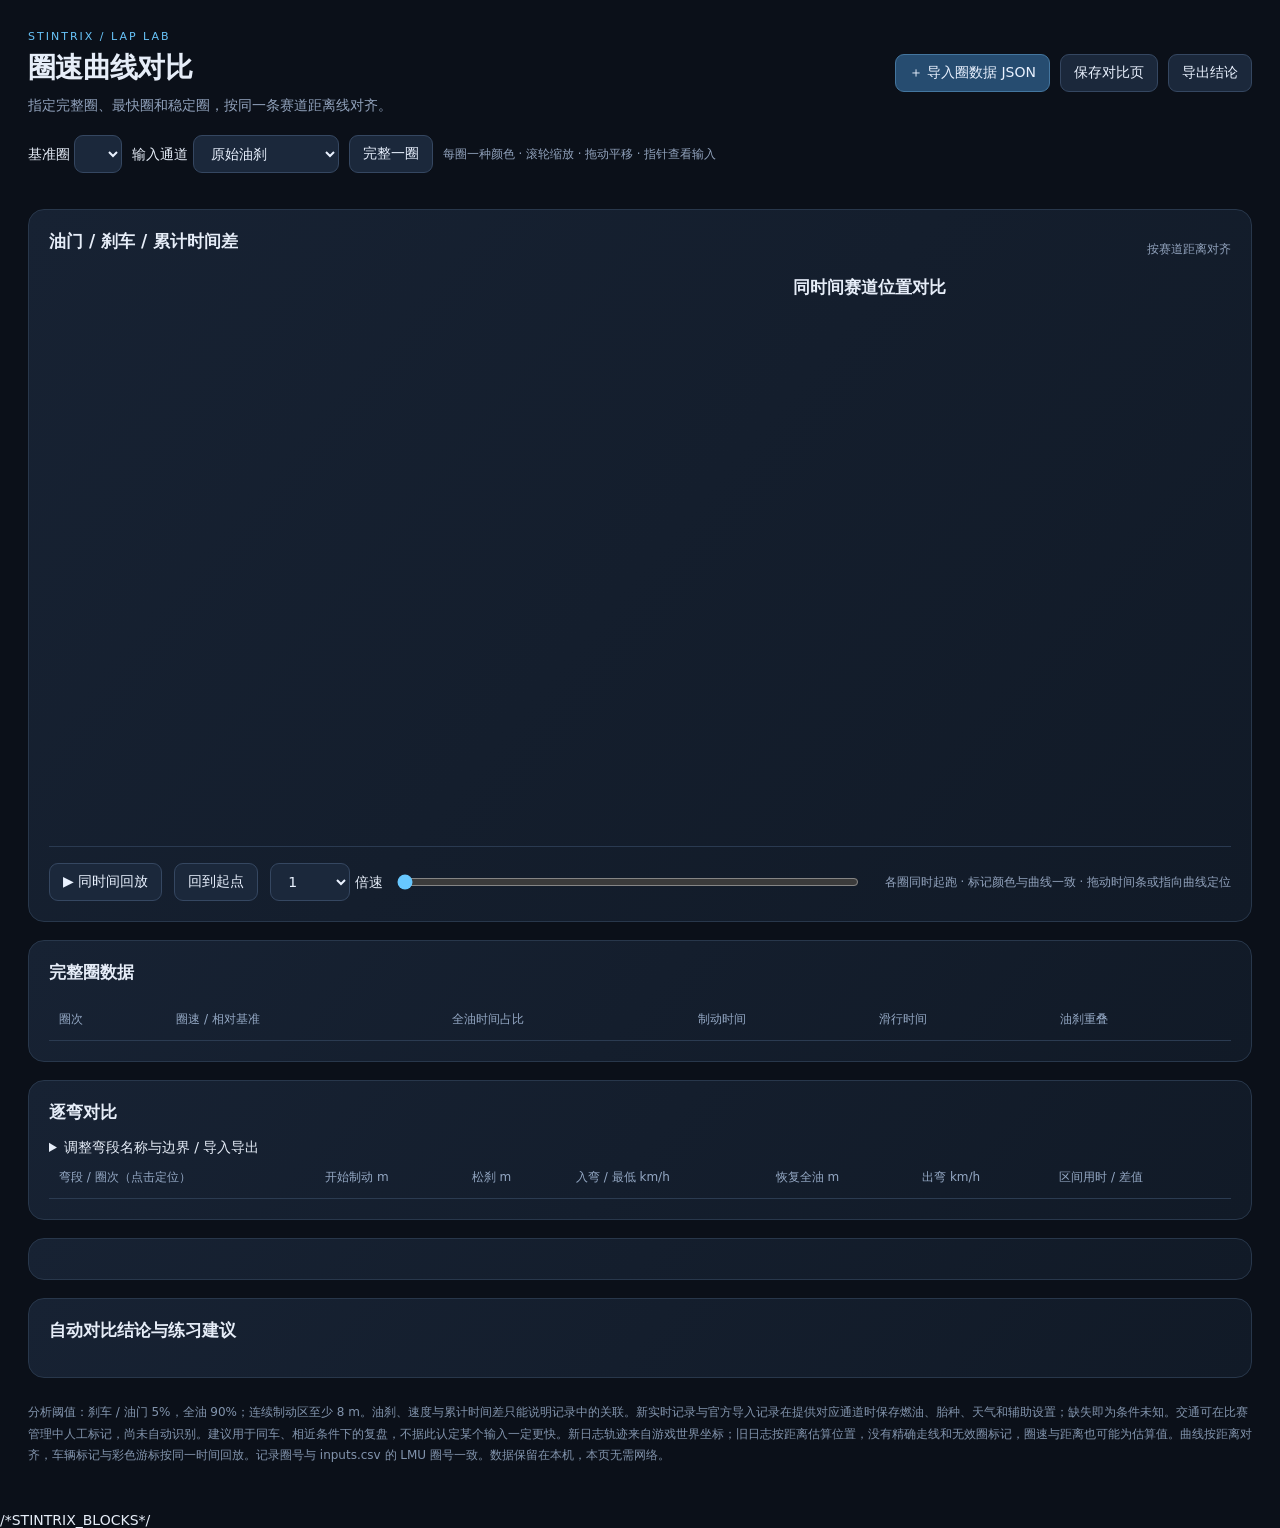
==== commit d62b58bb: "Rename project to LMU-Stintrix and add persistent bilingual control center" ====
--- a/src/compare.html
+++ b/src/compare.html
@@ -1,14 +1,14 @@
 <!doctype html>
 <html lang="zh-CN">
 <meta charset="utf-8"><meta name="viewport" content="width=device-width,initial-scale=1">
-<title>StintLab · 圈速曲线对比</title>
+<title>Stintrix · 圈速曲线对比</title>
 <script>/*INTERFACE_THEME_JS*/</script>
 <style>
 *{box-sizing:border-box}body{margin:0;background:#0b1019;color:#e6edf8;font:14px system-ui,"Microsoft YaHei",sans-serif}main{max-width:1480px;margin:auto;padding:30px 28px 45px}header{display:flex;align-items:center;justify-content:space-between;gap:20px}h1{font-size:28px;letter-spacing:-.7px;margin:6px 0 10px}h2{font-size:17px;margin:0 0 15px}p{line-height:1.8;margin:8px 0}small,.muted{color:#91a2bc}.eyebrow{font-size:11px;letter-spacing:2px;color:#68c4fa}button,select,.file-button{border:1px solid #354761;border-radius:9px;padding:9px 13px;background:#1b283b;color:#eaf2ff;font:inherit;cursor:pointer}button:hover,.file-button:hover{background:#283c55}button:disabled{opacity:.35;cursor:default}.primary{background:#264c70;border-color:#44769f}.actions,.toolbar{display:flex;gap:10px;align-items:center;flex-wrap:wrap}.toolbar{margin-top:20px}input[type=file]{position:absolute;width:1px;height:1px;opacity:0;pointer-events:none}input{accent-color:#67c7ff}.card{border:1px solid #28374b;border-radius:16px;background:linear-gradient(130deg,#172233,#111a27);padding:20px;margin-top:18px}.lap-list{display:grid;grid-template-columns:repeat(auto-fit,minmax(260px,1fr));gap:12px;margin-top:18px}.lap-card{border:1px solid #32425a;background:#141e2d;border-radius:12px;padding:14px;border-left:3px solid var(--lap)}.lap-title{font-size:15px;font-weight:650;display:flex;gap:8px;align-items:center}.lap-time{font-size:27px;font-weight:700;font-variant-numeric:tabular-nums;margin:8px 0}.tag{display:inline-block;border:1px solid #38516b;border-radius:6px;padding:2px 6px;font-size:11px;margin-right:5px}.positive{color:#ffab9c}.negative{color:#70e2bc}.chart-head{display:flex;justify-content:space-between;align-items:center;gap:12px;margin-bottom:8px}canvas{width:100%;height:510px;display:block;touch-action:none}#readout{min-height:42px;line-height:1.8;font-variant-numeric:tabular-nums}.warning{color:#f3c57f;background:#322919;border:1px solid #59452a;border-radius:9px;padding:10px 13px;margin-top:14px;line-height:1.7}.empty{padding:40px;text-align:center;color:#9faec4}table{width:100%;border-collapse:collapse;font-variant-numeric:tabular-nums}td,th{text-align:left;padding:12px 10px;border-bottom:1px solid #2b3b51}th{font-size:12px;color:#94a8c4;font-weight:500}.table-wrap{overflow:auto}.insight{border-left:3px solid var(--lap);padding-left:14px;margin:18px 0}.insight h3{font-size:15px;margin:0 0 8px}.insight li{line-height:1.8;margin:7px 0}footer{color:#8294ad;line-height:1.8;margin-top:24px;font-size:12px}a{color:#78c9fa}@media(max-width:700px){main{padding:18px 12px}header{display:block}h1{font-size:23px}.card{padding:14px}canvas{height:510px}.chart-head{align-items:flex-start}}
 .map-calibration input[type=number]{background:#101a28;color:#eef4ff;border:1px solid #344660;border-radius:7px;padding:7px}#reference{max-width:100%}.toolbar>label{max-width:100%;min-width:0}.table-wrap{max-width:100%}</style>
 <style>.chart-map{display:grid;grid-template-columns:minmax(0,1.65fr) minmax(300px,1fr);gap:22px}.map-pane h2{margin:0 0 8px}#track-map{height:360px}#map-mode,#map-source{font-size:12px;line-height:1.7;margin:6px 0 12px}#map-source{min-height:44px}.map-row{line-height:1.7;font-size:12px;margin:8px 0;font-variant-numeric:tabular-nums}.replay{display:flex;flex-wrap:wrap;gap:12px;align-items:center;margin-top:18px;padding-top:16px;border-top:1px solid #2a3a51}.replay input{min-width:160px;flex:1}#replay-time{font-variant-numeric:tabular-nums;font-size:12px;color:#a1b5cf}@media(max-width:1000px){.chart-map{grid-template-columns:1fr}}</style>
 <main>
-<header><div><div class="eyebrow">STINTLAB / LAP LAB</div><h1>圈速曲线对比</h1><div class="muted" id="context">指定完整圈、最快圈和稳定圈，按同一条赛道距离线对齐。</div></div>
+<header><div><div class="eyebrow">STINTRIX / LAP LAB</div><h1>圈速曲线对比</h1><div class="muted" id="context">指定完整圈、最快圈和稳定圈，按同一条赛道距离线对齐。</div></div>
 <div class="actions"><label class="file-button primary" for="files">＋ 导入圈数据 JSON</label><input id="files" type="file" accept=".json" multiple><button id="save-page">保存对比页</button><button id="save-notes">导出结论</button></div></header>
 <div class="toolbar"><label>基准圈 <select id="reference"></select></label><label>输入通道 <select id="channel"><option value="raw">原始油刹</option><option value="filtered">游戏过滤后油刹</option></select></label><button id="reset">完整一圈</button><small>每圈一种颜色 · 滚轮缩放 · 拖动平移 · 指针查看输入</small></div>
 <div id="message" role="status"></div><div id="laps" class="lap-list"></div>
@@ -19,8 +19,8 @@
 <section class="card"><h2>自动对比结论与练习建议</h2><div id="insights"></div></section>
 <footer>分析阈值：刹车 / 油门 5%，全油 90%；连续制动区至少 8 m。油刹、速度与累计时间差只能说明记录中的关联。新实时记录与官方导入记录在提供对应通道时保存燃油、胎种、天气和辅助设置；缺失即为条件未知。交通可在比赛管理中人工标记，尚未自动识别。建议用于同车、相近条件下的复盘，不据此认定某个输入一定更快。新日志轨迹来自游戏世界坐标；旧日志按距离估算位置，没有精确走线和无效圈标记，圈速与距离也可能为估算值。曲线按距离对齐，车辆标记与彩色游标按同一时间回放。记录圈号与 inputs.csv 的 LMU 圈号一致。数据保留在本机，本页无需网络。</footer>
 </main>
-/*STINTLAB_BLOCKS*/
-<script type="module" data-stintlab-main>
+/*STINTRIX_BLOCKS*/
+<script type="module" data-stintrix-main>
 /*DATA_VIEW_JS*/
 /*TRACK_VIEW_JS*/
 /*VEHICLE_VIEW_JS*/
@@ -53,7 +53,7 @@
 function visible(){const b=base();return b?laps.filter(v=>chosen.has(v.id)&&compatible(v,b)):[]}
 function color(v){
  const light=['#256897','#995321','#755091','#157448','#9e4069','#78711e'];
- return (globalThis.StintLabTheme?.mode==='light'?light:palette)[laps.indexOf(v)%palette.length];
+ return (globalThis.StintrixTheme?.mode==='light'?light:palette)[laps.indexOf(v)%palette.length];
 }
 function valueAtTime(v,t){const data=v.data,target=Math.max(0,Math.min(v.lap.time_s,t));let lo=0,hi=data.length-1;while(lo<hi){const m=(lo+hi)>>1;if(data[m][1]<target)lo=m+1;else hi=m}if(!lo)return data[0];const a=data[lo-1],b=data[lo],f=(target-a[1])/Math.max(1e-9,b[1]-a[1]);return a.map((x,k)=>x+(b[k]-x)*f)}
 function valueAt(v,d){
@@ -156,7 +156,7 @@
  if(estimated)warnings.push('距离来自旧日志估算：按全圈比例对齐起终点，制动点米数为近似值。');
  message(warnings.join(' '));$('#context').textContent=b.session.track+' · 基准 '+label(b)+' · '+minute(b.lap.time_s);$('#axis-note').textContent=(estimated?'估算距离 / ':'赛道距离 / ')+b.lap.track_length_m.toFixed(0)+' m';
  $('#metrics').replaceChildren();$('#insights').replaceChildren();
- const report=['STINTLAB 圈速对比',b.session.track+' / '+b.session.vehicle,'基准：'+label(b)+' / '+day(b)+' / '+minute(b.lap.time_s),...warnings];
+ const report=['STINTRIX 圈速对比',b.session.track+' / '+b.session.vehicle,'基准：'+label(b)+' / '+day(b)+' / '+minute(b.lap.time_s),...warnings];
  for(const v of active){const m=metrics(v),delta=v.lap.time_s-b.lap.time_s,tr=document.createElement('tr');
   const values=[label(v)+' · '+day(v),minute(v.lap.time_s)+' / '+(v.id===b.id?'基准':(delta>=0?'+':'')+delta.toFixed(3)+' s'),(m.full/v.lap.time_s*100).toFixed(1)+'%',m.brake.toFixed(2)+' s',m.coast.toFixed(2)+' s',m.overlap.toFixed(2)+' s'];
   values.forEach((text,i)=>{const td=document.createElement('td');td.textContent=text;if(i===0)td.style.color=color(v);tr.append(td)});$('#metrics').append(tr);
@@ -166,20 +166,20 @@
  report.push('','以上为输入与计时数据的关联分析。燃油、轮胎、天气仅在官方导入日志提供对应通道时可查，交通仍未记录；坐标轨迹只在新日志中可用，旧日志位置为距离映射估算。');notes=report.join('\n');fillCorners();setupReplay(resetRange);drawBackground();
 }
 function drawBackground(){
- const w=Math.max(300,canvas.clientWidth),h=510,dpr=devicePixelRatio||1;canvas.width=back.width=Math.round(w*dpr);canvas.height=back.height=h*dpr;bg.setTransform(dpr,0,0,dpr,0,0);bg.fillStyle=(globalThis.StintLabTheme?.color('CARD')||'#101a28');bg.fillRect(0,0,w,h);bg.font='12px system-ui';
- const b=base();if(!b){bg.fillStyle=(globalThis.StintLabTheme?.color('MUTED')||'#8ea3bd');bg.fillText('导入完整圈文件后，曲线将在这里显示。',35,70);drawCursor();return}
+ const w=Math.max(300,canvas.clientWidth),h=510,dpr=devicePixelRatio||1;canvas.width=back.width=Math.round(w*dpr);canvas.height=back.height=h*dpr;bg.setTransform(dpr,0,0,dpr,0,0);bg.fillStyle=(globalThis.StintrixTheme?.color('CARD')||'#101a28');bg.fillRect(0,0,w,h);bg.font='12px system-ui';
+ const b=base();if(!b){bg.fillStyle=(globalThis.StintrixTheme?.color('MUTED')||'#8ea3bd');bg.fillText('导入完整圈文件后，曲线将在这里显示。',35,70);drawCursor();return}
  const x0=60,x1=w-20,range=right-left,active=visible();
- for(const lane of [0,1]){const top=30+lane*170,bottom=top+120;bg.fillStyle=(globalThis.StintLabTheme?.color('FG')||'#bbcbdf');bg.fillText(lane===0?'THROTTLE / 油门':'BRAKE / 刹车',x0,top-10);
-  for(const percent of [0,50,100]){const y=bottom-percent/100*120;bg.strokeStyle=(globalThis.StintLabTheme?.color('FIELD')||'#24354b');bg.beginPath();bg.moveTo(x0,y);bg.lineTo(x1,y);bg.stroke();bg.fillStyle=(globalThis.StintLabTheme?.color('MUTED')||'#8397b2');bg.fillText(percent+'%',15,y+4)}
+ for(const lane of [0,1]){const top=30+lane*170,bottom=top+120;bg.fillStyle=(globalThis.StintrixTheme?.color('FG')||'#bbcbdf');bg.fillText(lane===0?'THROTTLE / 油门':'BRAKE / 刹车',x0,top-10);
+  for(const percent of [0,50,100]){const y=bottom-percent/100*120;bg.strokeStyle=(globalThis.StintrixTheme?.color('FIELD')||'#24354b');bg.beginPath();bg.moveTo(x0,y);bg.lineTo(x1,y);bg.stroke();bg.fillStyle=(globalThis.StintrixTheme?.color('MUTED')||'#8397b2');bg.fillText(percent+'%',15,y+4)}
   for(const v of active){const offset=($('#channel').value==='raw'?2:4)+lane,L=b.lap.track_length_m,scale=L/v.lap.track_length_m;bg.strokeStyle=color(v);bg.lineWidth=v.id===b.id?2:1.6;bg.beginPath();let lastBucket=-Infinity,min=0,max=0,first=true;
    const emit=()=>{const x=x0+lastBucket;if(first){bg.moveTo(x,bottom-min*120);first=false}else bg.lineTo(x,bottom-min*120);bg.lineTo(x,bottom-max*120)};
    for(const r of v.data){const d=r[0]*scale;if(d<left)continue;if(d>right)break;const bucket=Math.floor((d-left)/range*(x1-x0)),value=Math.max(0,Math.min(1,r[offset]));if(bucket!==lastBucket){if(lastBucket!==-Infinity)emit();lastBucket=bucket;min=max=value}else{min=Math.min(min,value);max=Math.max(max,value)}}if(lastBucket!==-Infinity)emit();bg.stroke();
   }
  }
  let maxDelta=.1;for(const v of active){for(const p of grid(v).points)maxDelta=Math.max(maxDelta,Math.abs(p.t-valueAt(b,p.d)[1]))}
- const mid=435,half=35;bg.fillStyle=(globalThis.StintLabTheme?.color('FG')||'#b8c9e0');bg.fillText('累计时间差 / 正值较慢',x0,380);bg.strokeStyle=(globalThis.StintLabTheme?.color('EDGE')||'#2d415b');bg.beginPath();bg.moveTo(x0,mid);bg.lineTo(x1,mid);bg.stroke();bg.fillStyle=(globalThis.StintLabTheme?.color('MUTED')||'#8397b2');bg.fillText('+'+maxDelta.toFixed(2)+'s',4,402);bg.fillText('0',35,439);bg.fillText('-'+maxDelta.toFixed(2)+'s',4,473);
+ const mid=435,half=35;bg.fillStyle=(globalThis.StintrixTheme?.color('FG')||'#b8c9e0');bg.fillText('累计时间差 / 正值较慢',x0,380);bg.strokeStyle=(globalThis.StintrixTheme?.color('EDGE')||'#2d415b');bg.beginPath();bg.moveTo(x0,mid);bg.lineTo(x1,mid);bg.stroke();bg.fillStyle=(globalThis.StintrixTheme?.color('MUTED')||'#8397b2');bg.fillText('+'+maxDelta.toFixed(2)+'s',4,402);bg.fillText('0',35,439);bg.fillText('-'+maxDelta.toFixed(2)+'s',4,473);
  for(const v of active){bg.strokeStyle=color(v);bg.lineWidth=1.6;bg.beginPath();let begun=false;for(const p of grid(v).points){if(p.d<left||p.d>right)continue;const x=x0+(p.d-left)/range*(x1-x0),y=mid-(p.t-valueAt(b,p.d)[1])/maxDelta*half;if(!begun){bg.moveTo(x,y);begun=true}else bg.lineTo(x,y)}bg.stroke()}
- bg.fillStyle=(globalThis.StintLabTheme?.color('MUTED')||'#8397b2');for(let i=0;i<6;i++){const d=left+range*i/5,text=d.toFixed(0)+' m';bg.fillText(text,Math.min(w-bg.measureText(text).width-4,x0+(x1-x0)*i/5-14),500)}drawCursor();
+ bg.fillStyle=(globalThis.StintrixTheme?.color('MUTED')||'#8397b2');for(let i=0;i<6;i++){const d=left+range*i/5,text=d.toFixed(0)+' m';bg.fillText(text,Math.min(w-bg.measureText(text).width-4,x0+(x1-x0)*i/5-14),500)}drawCursor();
 }
 function drawCursor(){ctx.setTransform(1,0,0,1,0,0);ctx.drawImage(back,0,0);const b=base();if(!b){renderPositions();return}const dpr=devicePixelRatio||1,w=canvas.clientWidth;ctx.setTransform(dpr,0,0,dpr,0,0);
  const read=$('#readout');read.replaceChildren(document.createTextNode('同一起跑后 '+replayTime.toFixed(3)+' s'));
@@ -196,9 +196,9 @@
 $('#files').onchange=async e=>{const errors=[];for(const file of e.target.files){try{if(file.size>100*1024*1024)throw Error('文件超过 100 MB');addLap(JSON.parse(await file.text()))}catch(error){errors.push(file.name+'：'+error.message)}}if(!referenceId&&laps.length)referenceId=laps.reduce((a,b)=>a.lap.time_s<b.lap.time_s?a:b).id;analysisCache.clear();refresh(true);if(errors.length)message(errors.join('；'));e.target.value=''};
 function download(name,type,text){const url=URL.createObjectURL(new Blob([text],{type:type})),a=document.createElement('a');a.href=url;a.download=name;a.click();setTimeout(()=>URL.revokeObjectURL(url),2000)}
 $('#save-notes').onclick=()=>download('InputScope_圈速对比结论.txt','text/plain;charset=utf-8',notes);
-$('#save-page').onclick=async()=>{try{const clone=document.documentElement.cloneNode(true);clone.querySelectorAll('.map-navigation,.map-calibration').forEach(n=>n.remove());const script=clone.querySelector('script[data-stintlab-main]'),payload={laps:visible(),status:'saved',reference_id:referenceId,channel:$('#channel').value,replay_time_s:replayTime,map_calibration:trackView.exportState(),corner_definitions:cornerDefinitions};const block=await StintLabData.jsonNode('stintlab-laps',payload);script.textContent=script.textContent.replace(/const initial=.*?;\n/,()=> 'const initial=await StintLabData.jsonBlock("stintlab-laps");\n');script.before(block);download('InputScope_圈速对比.html','text/html;charset=utf-8','<!doctype html>'+clone.outerHTML)}catch(error){message('保存失败：'+error.message)}};
-let observedTheme=globalThis.StintLabTheme?.mode;
-window.onresize=()=>{const mode=globalThis.StintLabTheme?.mode;if(mode!==observedTheme){observedTheme=mode;refresh()}else drawBackground()};
+$('#save-page').onclick=async()=>{try{const clone=document.documentElement.cloneNode(true);clone.querySelectorAll('.map-navigation,.map-calibration').forEach(n=>n.remove());const script=clone.querySelector('script[data-stintrix-main]'),payload={laps:visible(),status:'saved',reference_id:referenceId,channel:$('#channel').value,replay_time_s:replayTime,map_calibration:trackView.exportState(),corner_definitions:cornerDefinitions};const block=await StintrixData.jsonNode('stintrix-laps',payload);script.textContent=script.textContent.replace(/const initial=.*?;\n/,()=> 'const initial=await StintrixData.jsonBlock("stintrix-laps");\n');script.before(block);download('InputScope_圈速对比.html','text/html;charset=utf-8','<!doctype html>'+clone.outerHTML)}catch(error){message('保存失败：'+error.message)}};
+let observedTheme=globalThis.StintrixTheme?.mode;
+window.onresize=()=>{const mode=globalThis.StintrixTheme?.mode;if(mode!==observedTheme){observedTheme=mode;refresh()}else drawBackground()};
 function setupReplay(reset=false){const b=base(),active=visible();replayMax=Math.max(1,...active.map(v=>v.lap.time_s));if(reset){replayTime=0;replayPlaying=false;$('#replay-play').textContent='▶ 同时间回放'}replayTime=Math.min(replayTime,replayMax);$('#replay-seek').max=replayMax;$('#replay-play').disabled=!b;$('#replay-start').disabled=!b;$('#replay-seek').disabled=!b;$('#map-states').replaceChildren();for(const v of active){const row=document.createElement('div');row.className='map-row';row.dataset.id=v.id;row.style.color=color(v);$('#map-states').append(row)}
  vehicleView.setEntries(b?[b,...active.filter(v=>v.id!==b.id)].map(v=>({id:v.id,label:'第 '+v.lap.number+' 圈 · '+v.session.vehicle,color:color(v),duration:v.lap.time_s,bundle:v.vehicle_telemetry,project:t=>valueAtTime(v,Math.max(0,Math.min(v.lap.time_s,t)))[0]/v.lap.track_length_m*b.lap.track_length_m})):[]);
  const ordered=b?[b,...active.filter(v=>v.id!==b.id)]:[];trackView.setEntries(ordered.map(v=>({id:v.id,title:'第 '+v.lap.number+' 圈',color:color(v),length:v.lap.track_length_m,duration:v.lap.time_s,points:v.trajectory?.points||[],coordinateSource:v.trajectory?.source||'recorded_world_xz'})),b?.session.track||'',b?.lap.track_length_m||1)}
